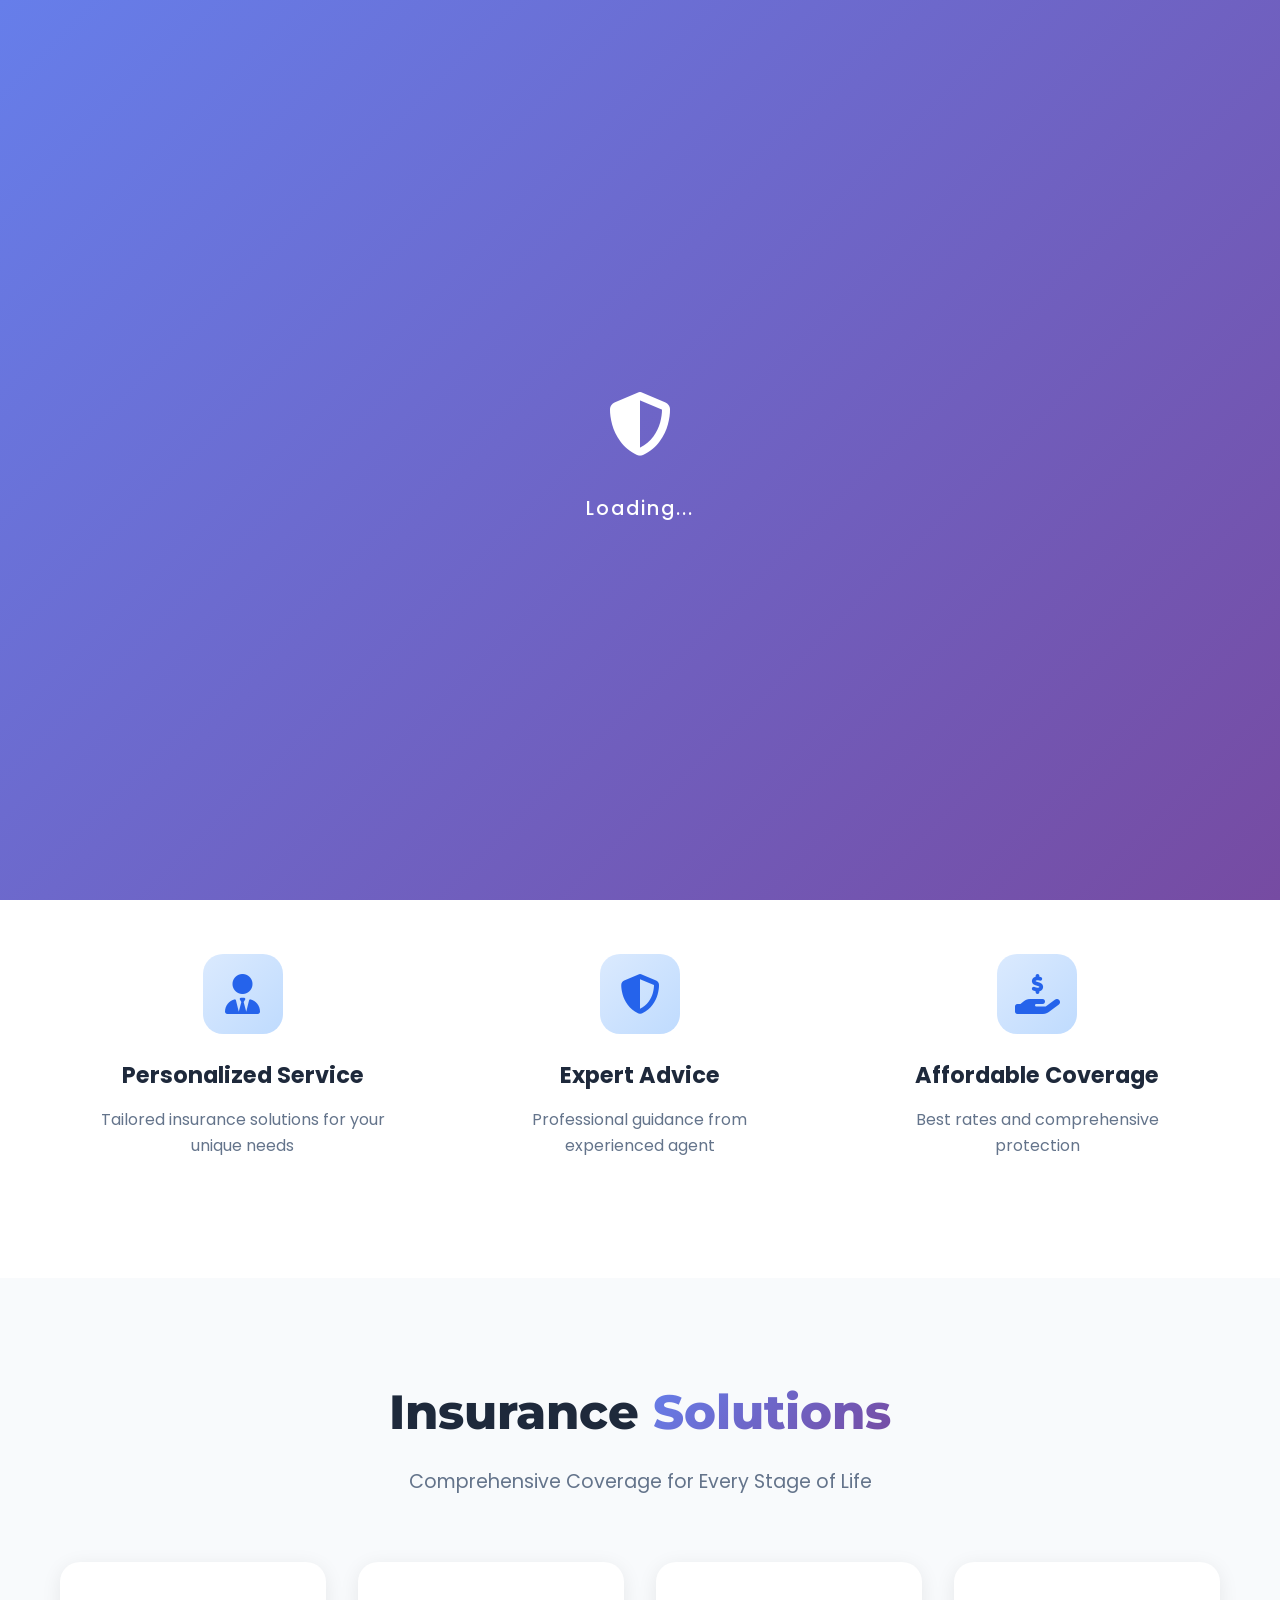
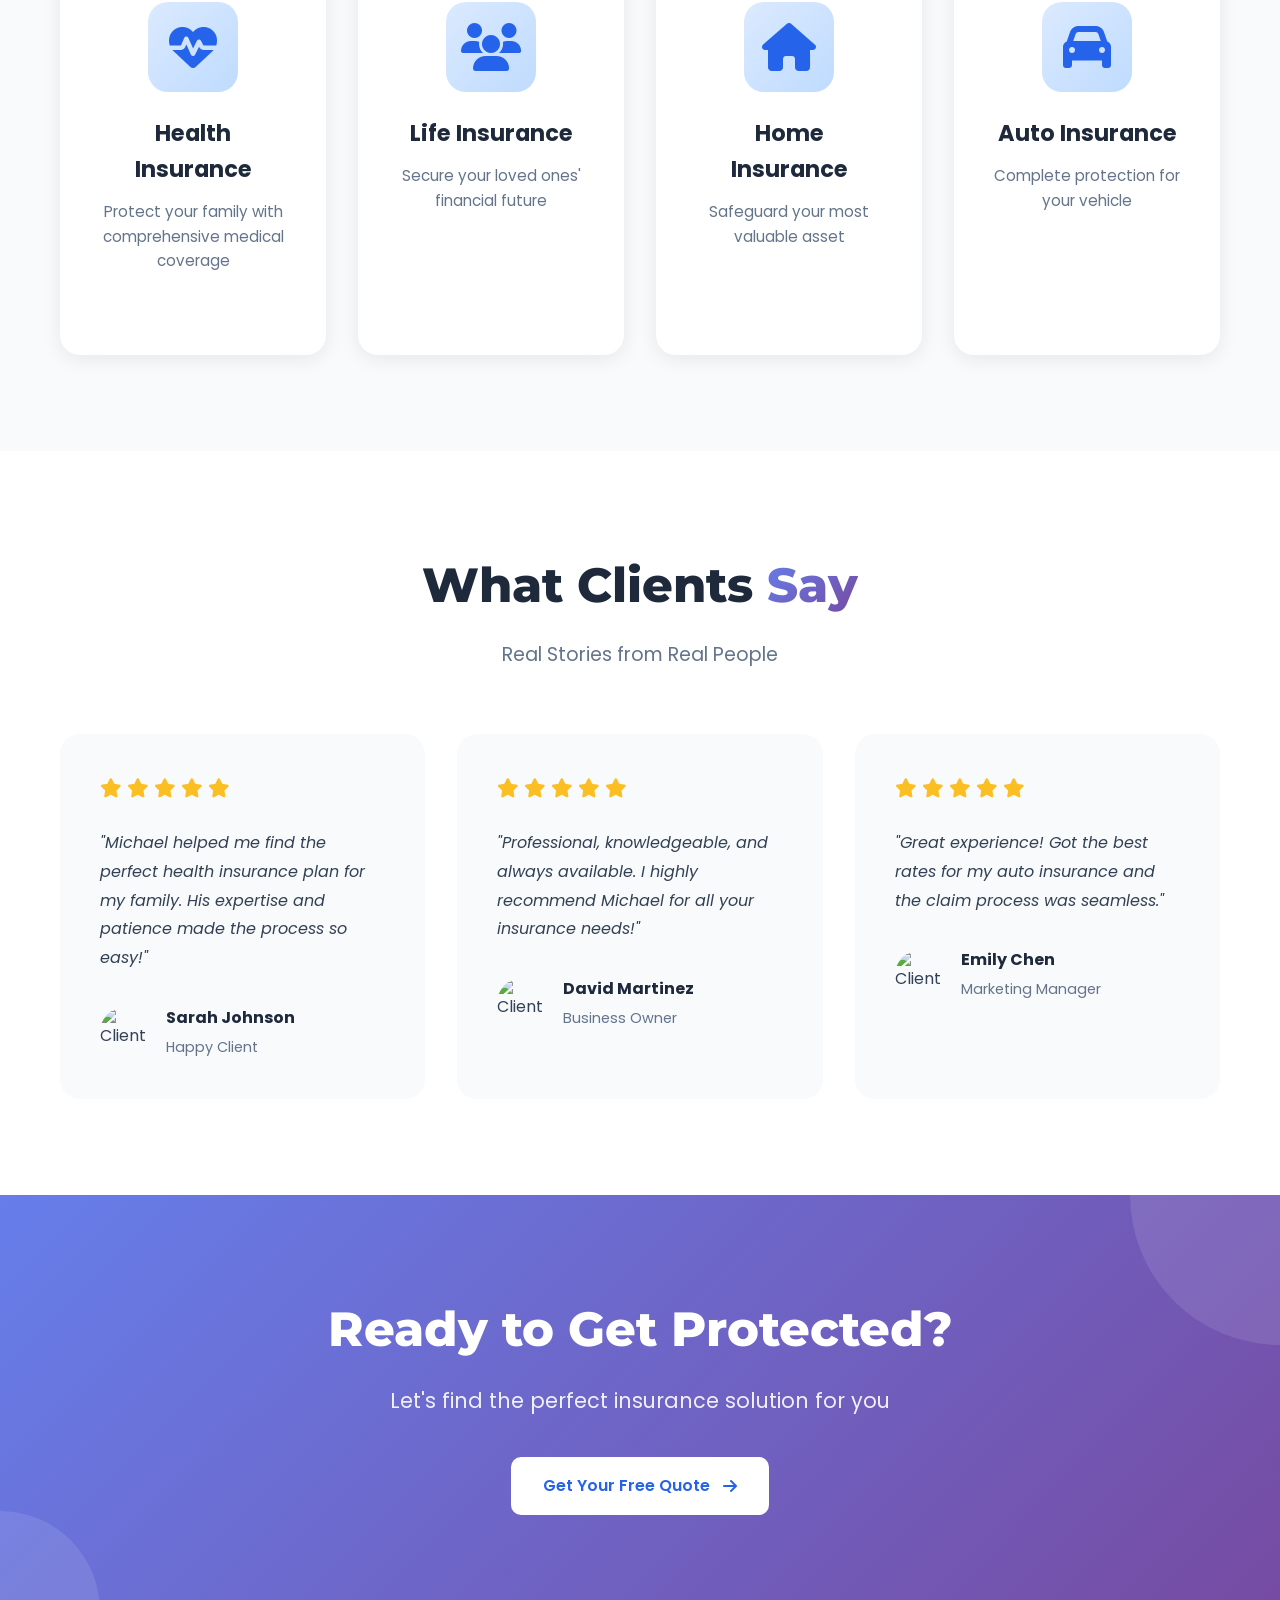
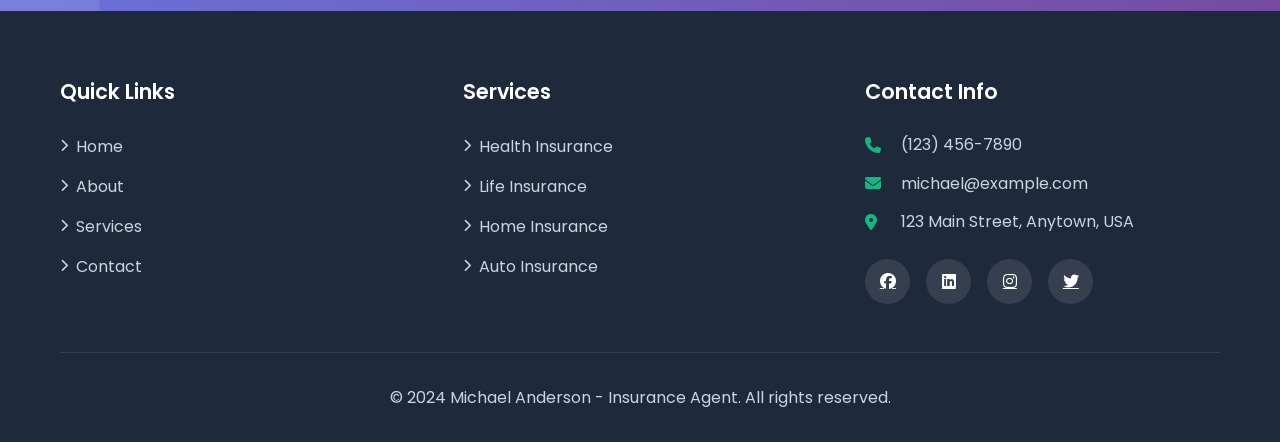
==== index.html @ 3d677621 "Initial commit" ====
<!DOCTYPE html>
<html lang="en">
<head>
    <meta charset="UTF-8">
    <meta name="viewport" content="width=device-width, initial-scale=1.0">
    <title>Your Trusted Insurance Agent - National Insurance Care</title>
    <link href="https://fonts.googleapis.com/css2?family=Poppins:wght@300;400;500;600;700;800&family=Montserrat:wght@600;700;800&display=swap" rel="stylesheet">
    <link rel="stylesheet" href="https://cdnjs.cloudflare.com/ajax/libs/font-awesome/6.4.0/css/all.min.css">
    <link rel="stylesheet" href="https://cdnjs.cloudflare.com/ajax/libs/aos/2.3.4/aos.css">
    <link rel="stylesheet" href="/style.css">
</head>
<body>
    <!-- Page Loader -->
    <div class="page-loader" id="pageLoader">
        <div class="loader-content">
            <div class="loader-logo">
                <i class="fas fa-shield-alt"></i>
            </div>
            <div class="loader-text">Loading...</div>
        </div>
    </div>

    <!-- Navigation -->
    <nav class="navbar" id="navbar">
        <div class="container">
            <div class="nav-content">
                <div class="logo" data-aos="fade-right">
                    <img src="[data-uri]" alt="National Insurance Care">
                </div>
                <ul class="nav-links" id="navLinks">
                    <li data-aos="fade-down" data-aos-delay="100"><a href="/" class="active">Home</a></li>
                    <li data-aos="fade-down" data-aos-delay="200"><a href="/about">About</a></li>
                    <li data-aos="fade-down" data-aos-delay="300"><a href="/services">Services</a></li>
                    <li data-aos="fade-down" data-aos-delay="400"><a href="/contact">Contact</a></li>
                    <li data-aos="fade-down" data-aos-delay="500"><a href="/contact" class="cta-btn">Get a Quote</a></li>
                </ul>
                <div class="mobile-menu" id="mobileMenu">
                    <span></span>
                    <span></span>
                    <span></span>
                </div>
            </div>
        </div>
    </nav>

    <!-- Hero Section -->
    <section class="hero">
        <div class="hero-bg-animation">
            <div class="floating-shape shape-1"></div>
            <div class="floating-shape shape-2"></div>
            <div class="floating-shape shape-3"></div>
        </div>
        <div class="container">
            <div class="hero-content">
                <div class="hero-text">
                    <div class="hero-badge" data-aos="fade-up">
                        <i class="fas fa-award"></i>
                        <span>10+ Years Experience</span>
                    </div>
                    <h1 data-aos="fade-up" data-aos-delay="100">Your Trusted <span class="gradient-text">Insurance Agent</span></h1>
                    <p data-aos="fade-up" data-aos-delay="200">Helping You Find the Right Coverage for Your Needs with Personalized Service and Expert Guidance</p>
                    <div class="hero-buttons" data-aos="fade-up" data-aos-delay="300">
                        <a href="/contact" class="btn btn-primary">
                            <span>Get a Free Quote</span>
                            <i class="fas fa-arrow-right"></i>
                        </a>
                        <a href="/about" class="btn btn-secondary">
                            <span>Learn More</span>
                            <i class="fas fa-chevron-right"></i>
                        </a>
                    </div>
                    <div class="hero-stats" data-aos="fade-up" data-aos-delay="400">
                        <div class="stat-item">
                            <div class="stat-number">500+</div>
                            <div class="stat-label">Happy Clients</div>
                        </div>
                        <div class="stat-item">
                            <div class="stat-number">98%</div>
                            <div class="stat-label">Satisfaction Rate</div>
                        </div>
                        <div class="stat-item">
                            <div class="stat-number">24/7</div>
                            <div class="stat-label">Support Available</div>
                        </div>
                    </div>
                </div>
                <div class="hero-image" data-aos="fade-left" data-aos-delay="200">
                    <div class="image-wrapper">
                        <img src="https://images.unsplash.com/photo-1560250097-0b93528c311a?w=600&q=80" alt="Insurance Agent">
                        <div class="floating-card card-1">
                            <i class="fas fa-shield-alt"></i>
                            <div>Trusted Coverage</div>
                        </div>
                        <div class="floating-card card-2">
                            <i class="fas fa-check-circle"></i>
                            <div>Fast Claims</div>
                        </div>
                    </div>
                </div>
            </div>
        </div>
    </section>

    <!-- Features -->
    <section class="features">
        <div class="container">
            <div class="feature-grid">
                <div class="feature-item" data-aos="fade-up" data-aos-delay="100">
                    <div class="feature-icon">
                        <i class="fas fa-user-tie"></i>
                    </div>
                    <h3>Personalized Service</h3>
                    <p>Tailored insurance solutions for your unique needs</p>
                </div>
                <div class="feature-item" data-aos="fade-up" data-aos-delay="200">
                    <div class="feature-icon">
                        <i class="fas fa-shield-alt"></i>
                    </div>
                    <h3>Expert Advice</h3>
                    <p>Professional guidance from experienced agent</p>
                </div>
                <div class="feature-item" data-aos="fade-up" data-aos-delay="300">
                    <div class="feature-icon">
                        <i class="fas fa-hand-holding-usd"></i>
                    </div>
                    <h3>Affordable Coverage</h3>
                    <p>Best rates and comprehensive protection</p>
                </div>
            </div>
        </div>
    </section>

    <!-- Services Preview -->
    <section class="services-preview">
        <div class="container">
            <div class="section-header" data-aos="fade-up">
                <h2>Insurance <span class="gradient-text">Solutions</span></h2>
                <p>Comprehensive Coverage for Every Stage of Life</p>
            </div>
            <div class="service-grid">
                <div class="service-card" data-aos="zoom-in" data-aos-delay="100">
                    <div class="service-overlay"></div>
                    <div class="service-icon-wrapper">
                        <div class="service-image">
                            <i class="fas fa-heartbeat"></i>
                        </div>
                    </div>
                    <h3>Health Insurance</h3>
                    <p>Protect your family with comprehensive medical coverage</p>
                    <a href="/services" class="service-link">
                        Learn More <i class="fas fa-arrow-right"></i>
                    </a>
                </div>
                <div class="service-card" data-aos="zoom-in" data-aos-delay="200">
                    <div class="service-overlay"></div>
                    <div class="service-icon-wrapper">
                        <div class="service-image">
                            <i class="fas fa-users"></i>
                        </div>
                    </div>
                    <h3>Life Insurance</h3>
                    <p>Secure your loved ones' financial future</p>
                    <a href="/services" class="service-link">
                        Learn More <i class="fas fa-arrow-right"></i>
                    </a>
                </div>
                <div class="service-card" data-aos="zoom-in" data-aos-delay="300">
                    <div class="service-overlay"></div>
                    <div class="service-icon-wrapper">
                        <div class="service-image">
                            <i class="fas fa-home"></i>
                        </div>
                    </div>
                    <h3>Home Insurance</h3>
                    <p>Safeguard your most valuable asset</p>
                    <a href="/services" class="service-link">
                        Learn More <i class="fas fa-arrow-right"></i>
                    </a>
                </div>
                <div class="service-card" data-aos="zoom-in" data-aos-delay="400">
                    <div class="service-overlay"></div>
                    <div class="service-icon-wrapper">
                        <div class="service-image">
                            <i class="fas fa-car"></i>
                        </div>
                    </div>
                    <h3>Auto Insurance</h3>
                    <p>Complete protection for your vehicle</p>
                    <a href="/services" class="service-link">
                        Learn More <i class="fas fa-arrow-right"></i>
                    </a>
                </div>
            </div>
        </div>
    </section>

    <!-- Testimonials -->
    <section class="testimonials">
        <div class="container">
            <div class="section-header" data-aos="fade-up">
                <h2>What Clients <span class="gradient-text">Say</span></h2>
                <p>Real Stories from Real People</p>
            </div>
            <div class="testimonial-grid">
                <div class="testimonial-card" data-aos="fade-up" data-aos-delay="100">
                    <div class="stars">
                        <i class="fas fa-star"></i>
                        <i class="fas fa-star"></i>
                        <i class="fas fa-star"></i>
                        <i class="fas fa-star"></i>
                        <i class="fas fa-star"></i>
                    </div>
                    <p>"Michael helped me find the perfect health insurance plan for my family. His expertise and patience made the process so easy!"</p>
                    <div class="testimonial-author">
                        <div class="author-image">
                            <img src="https://i.pravatar.cc/100?img=1" alt="Client">
                        </div>
                        <div>
                            <h4>Sarah Johnson</h4>
                            <span>Happy Client</span>
                        </div>
                    </div>
                </div>
                <div class="testimonial-card" data-aos="fade-up" data-aos-delay="200">
                    <div class="stars">
                        <i class="fas fa-star"></i>
                        <i class="fas fa-star"></i>
                        <i class="fas fa-star"></i>
                        <i class="fas fa-star"></i>
                        <i class="fas fa-star"></i>
                    </div>
                    <p>"Professional, knowledgeable, and always available. I highly recommend Michael for all your insurance needs!"</p>
                    <div class="testimonial-author">
                        <div class="author-image">
                            <img src="https://i.pravatar.cc/100?img=12" alt="Client">
                        </div>
                        <div>
                            <h4>David Martinez</h4>
                            <span>Business Owner</span>
                        </div>
                    </div>
                </div>
                <div class="testimonial-card" data-aos="fade-up" data-aos-delay="300">
                    <div class="stars">
                        <i class="fas fa-star"></i>
                        <i class="fas fa-star"></i>
                        <i class="fas fa-star"></i>
                        <i class="fas fa-star"></i>
                        <i class="fas fa-star"></i>
                    </div>
                    <p>"Great experience! Got the best rates for my auto insurance and the claim process was seamless."</p>
                    <div class="testimonial-author">
                        <div class="author-image">
                            <img src="https://i.pravatar.cc/100?img=5" alt="Client">
                        </div>
                        <div>
                            <h4>Emily Chen</h4>
                            <span>Marketing Manager</span>
                        </div>
                    </div>
                </div>
            </div>
        </div>
    </section>

    <!-- CTA Section -->
    <section class="cta-section">
        <div class="cta-bg-animation">
            <div class="cta-shape shape-1"></div>
            <div class="cta-shape shape-2"></div>
        </div>
        <div class="container">
            <div class="cta-content" data-aos="zoom-in">
                <h2>Ready to Get Protected?</h2>
                <p>Let's find the perfect insurance solution for you</p>
                <a href="/contact" class="btn btn-light">
                    <span>Get Your Free Quote</span>
                    <i class="fas fa-arrow-right"></i>
                </a>
            </div>
        </div>
    </section>

    <!-- Footer -->
    <footer class="footer">
        <div class="container">
            <div class="footer-content">
                <div class="footer-col" data-aos="fade-up" data-aos-delay="100">
                    <h4>Quick Links</h4>
                    <ul>
                        <li><a href="/"><i class="fas fa-chevron-right"></i> Home</a></li>
                        <li><a href="/about"><i class="fas fa-chevron-right"></i> About</a></li>
                        <li><a href="/services"><i class="fas fa-chevron-right"></i> Services</a></li>
                        <li><a href="/contact"><i class="fas fa-chevron-right"></i> Contact</a></li>
                    </ul>
                </div>
                <div class="footer-col" data-aos="fade-up" data-aos-delay="200">
                    <h4>Services</h4>
                    <ul>
                        <li><a href="/services"><i class="fas fa-chevron-right"></i> Health Insurance</a></li>
                        <li><a href="/services"><i class="fas fa-chevron-right"></i> Life Insurance</a></li>
                        <li><a href="/services"><i class="fas fa-chevron-right"></i> Home Insurance</a></li>
                        <li><a href="/services"><i class="fas fa-chevron-right"></i> Auto Insurance</a></li>
                    </ul>
                </div>
                <div class="footer-col" data-aos="fade-up" data-aos-delay="300">
                    <h4>Contact Info</h4>
                    <ul class="contact-info">
                        <li><i class="fas fa-phone"></i> (123) 456-7890</li>
                        <li><i class="fas fa-envelope"></i> michael@example.com</li>
                        <li><i class="fas fa-map-marker-alt"></i> 123 Main Street, Anytown, USA</li>
                    </ul>
                    <div class="social-links">
                        <a href="#"><i class="fab fa-facebook"></i></a>
                        <a href="#"><i class="fab fa-linkedin"></i></a>
                        <a href="#"><i class="fab fa-instagram"></i></a>
                        <a href="#"><i class="fab fa-twitter"></i></a>
                    </div>
                </div>
            </div>
            <div class="footer-bottom">
                <p>© 2024 Michael Anderson - Insurance Agent. All rights reserved.</p>
            </div>
        </div>
    </footer>

    <!-- Scroll to Top Button -->
    <button class="scroll-top" id="scrollTop">
        <i class="fas fa-arrow-up"></i>
    </button>

    <script src="https://cdnjs.cloudflare.com/ajax/libs/aos/2.3.4/aos.js"></script>
    <script src="/script.js"></script>
</body>
</html>
---- style.css ----
* {
    margin: 0;
    padding: 0;
    box-sizing: border-box;
}

:root {
    --primary-blue: #2563eb;
    --secondary-green: #10b981;
    --dark-navy: #1e293b;
    --light-bg: #f8fafc;
    --text-dark: #334155;
    --text-light: #64748b;
    --white: #ffffff;
    --gradient: linear-gradient(135deg, #667eea 0%, #764ba2 100%);
}

html {
    scroll-behavior: smooth;
}

body {
    font-family: 'Poppins', sans-serif;
    color: var(--text-dark);
    line-height: 1.6;
    overflow-x: hidden;
}

.container {
    max-width: 1200px;
    margin: 0 auto;
    padding: 0 20px;
}

/* Page Loader */
.page-loader {
    position: fixed;
    top: 0;
    left: 0;
    width: 100%;
    height: 100%;
    background: linear-gradient(135deg, #667eea 0%, #764ba2 100%);
    display: flex;
    align-items: center;
    justify-content: center;
    z-index: 10000;
    transition: opacity 0.5s, visibility 0.5s;
}

.page-loader.hidden {
    opacity: 0;
    visibility: hidden;
}

.loader-content {
    text-align: center;
    color: white;
}

.loader-logo {
    font-size: 4rem;
    margin-bottom: 1rem;
    animation: pulse 1.5s ease-in-out infinite;
}

.loader-text {
    font-size: 1.2rem;
    font-weight: 500;
    letter-spacing: 2px;
    animation: fadeInOut 1.5s ease-in-out infinite;
}

@keyframes pulse {
    0%, 100% { transform: scale(1); }
    50% { transform: scale(1.1); }
}

@keyframes fadeInOut {
    0%, 100% { opacity: 0.5; }
    50% { opacity: 1; }
}

/* Navigation */
.navbar {
    background: white;
    box-shadow: 0 4px 20px rgba(0,0,0,0.08);
    position: sticky;
    top: 0;
    z-index: 1000;
    transition: all 0.3s;
}

.navbar.scrolled {
    box-shadow: 0 4px 30px rgba(0,0,0,0.15);
}

.nav-content {
    display: flex;
    justify-content: space-between;
    align-items: center;
    padding: 1rem 0;
}

.logo img {
    height: 50px;
    transition: transform 0.3s;
}

.logo:hover img {
    transform: scale(1.05);
}

.nav-links {
    display: flex;
    list-style: none;
    gap: 2rem;
    align-items: center;
}

.nav-links a {
    text-decoration: none;
    color: var(--text-dark);
    font-weight: 500;
    transition: all 0.3s;
    position: relative;
}

.nav-links a::after {
    content: '';
    position: absolute;
    bottom: -5px;
    left: 0;
    width: 0;
    height: 2px;
    background: var(--primary-blue);
    transition: width 0.3s;
}

.nav-links a:hover::after,
.nav-links a.active::after {
    width: 100%;
}

.cta-btn {
    background: linear-gradient(135deg, var(--secondary-green), #059669);
    color: white !important;
    padding: 0.7rem 1.8rem;
    border-radius: 50px;
    transition: all 0.3s;
    box-shadow: 0 4px 15px rgba(16,185,129,0.3);
}

.cta-btn::after {
    display: none;
}

.cta-btn:hover {
    transform: translateY(-2px);
    box-shadow: 0 6px 25px rgba(16,185,129,0.4);
}

.mobile-menu {
    display: none;
    flex-direction: column;
    gap: 5px;
    cursor: pointer;
}

.mobile-menu span {
    width: 25px;
    height: 3px;
    background: var(--primary-blue);
    transition: all 0.3s;
    border-radius: 2px;
}

/* Hero Section */
.hero {
    position: relative;
    padding: 6rem 0;
    background: linear-gradient(135deg, #eff6ff 0%, #dbeafe 100%);
    overflow: hidden;
}

.hero-bg-animation {
    position: absolute;
    top: 0;
    left: 0;
    width: 100%;
    height: 100%;
    overflow: hidden;
    z-index: 0;
}

.floating-shape {
    position: absolute;
    border-radius: 50%;
    background: linear-gradient(135deg, rgba(99,102,241,0.1), rgba(168,85,247,0.1));
    animation: float 20s infinite ease-in-out;
}

.shape-1 {
    width: 300px;
    height: 300px;
    top: -150px;
    right: -150px;
    animation-delay: 0s;
}

.shape-2 {
    width: 200px;
    height: 200px;
    bottom: -100px;
    left: -100px;
    animation-delay: 5s;
}

.shape-3 {
    width: 150px;
    height: 150px;
    top: 50%;
    right: 20%;
    animation-delay: 10s;
}

@keyframes float {
    0%, 100% {
        transform: translate(0, 0) rotate(0deg);
    }
    25% {
        transform: translate(30px, -30px) rotate(90deg);
    }
    50% {
        transform: translate(-30px, 30px) rotate(180deg);
    }
    75% {
        transform: translate(-30px, -30px) rotate(270deg);
    }
}

.hero-content {
    position: relative;
    z-index: 1;
    display: grid;
    grid-template-columns: 1fr 1fr;
    gap: 4rem;
    align-items: center;
}

.hero-badge {
    display: inline-flex;
    align-items: center;
    gap: 0.5rem;
    background: white;
    padding: 0.5rem 1.2rem;
    border-radius: 50px;
    box-shadow: 0 4px 15px rgba(0,0,0,0.1);
    margin-bottom: 1.5rem;
    font-size: 0.9rem;
    font-weight: 600;
    color: var(--primary-blue);
}

.hero-badge i {
    color: #fbbf24;
}

.hero-text h1 {
    font-family: 'Montserrat', sans-serif;
    font-size: 3.5rem;
    font-weight: 800;
    color: var(--dark-navy);
    margin-bottom: 1.5rem;
    line-height: 1.2;
}

.gradient-text {
    background: linear-gradient(135deg, #667eea 0%, #764ba2 100%);
    -webkit-background-clip: text;
    -webkit-text-fill-color: transparent;
    background-clip: text;
}

.hero-text p {
    font-size: 1.2rem;
    color: var(--text-light);
    margin-bottom: 2.5rem;
    line-height: 1.8;
}

.hero-buttons {
    display: flex;
    gap: 1rem;
    flex-wrap: wrap;
    margin-bottom: 3rem;
}

.btn {
    padding: 1rem 2rem;
    border-radius: 10px;
    text-decoration: none;
    font-weight: 600;
    transition: all 0.3s;
    display: inline-flex;
    align-items: center;
    gap: 0.8rem;
    border: none;
    cursor: pointer;
    font-size: 1rem;
}

.btn-primary {
    background: linear-gradient(135deg, var(--primary-blue), #1d4ed8);
    color: white;
    box-shadow: 0 4px 15px rgba(37,99,235,0.3);
}

.btn-primary:hover {
    transform: translateY(-3px);
    box-shadow: 0 6px 25px rgba(37,99,235,0.4);
}

.btn-secondary {
    background: white;
    color: var(--primary-blue);
    border: 2px solid var(--primary-blue);
}

.btn-secondary:hover {
    background: var(--primary-blue);
    color: white;
}

.btn-light {
    background: white;
    color: var(--primary-blue);
}

.btn-light:hover {
    background: var(--light-bg);
}

.btn-full {
    width: 100%;
    justify-content: center;
}

.hero-stats {
    display: grid;
    grid-template-columns: repeat(3, 1fr);
    gap: 2rem;
}

.stat-item {
    text-align: center;
}

.stat-number {
    font-size: 2.5rem;
    font-weight: 800;
    color: var(--primary-blue);
    margin-bottom: 0.3rem;
}

.stat-label {
    font-size: 0.9rem;
    color: var(--text-light);
}

.hero-image {
    position: relative;
}

.image-wrapper {
    position: relative;
}

.image-wrapper img {
    width: 100%;
    border-radius: 20px;
    box-shadow: 0 20px 60px rgba(0,0,0,0.15);
}

.floating-card {
    position: absolute;
    background: white;
    padding: 1rem 1.5rem;
    border-radius: 15px;
    box-shadow: 0 10px 30px rgba(0,0,0,0.15);
    display: flex;
    align-items: center;
    gap: 0.8rem;
    font-weight: 600;
    animation: floatCard 3s infinite ease-in-out;
}

.card-1 {
    top: 10%;
    right: -10%;
    color: var(--secondary-green);
}

.card-2 {
    bottom: 10%;
    left: -10%;
    color: var(--primary-blue);
}

.floating-card i {
    font-size: 1.5rem;
}

@keyframes floatCard {
    0%, 100% {
        transform: translateY(0);
    }
    50% {
        transform: translateY(-20px);
    }
}

/* Features */
.features {
    padding: 5rem 0;
    background: white;
}

.feature-grid {
    display: grid;
    grid-template-columns: repeat(3, 1fr);
    gap: 2rem;
}

.feature-item {
    text-align: center;
    padding: 2.5rem;
    border-radius: 20px;
    transition: all 0.3s;
}

.feature-item:hover {
    background: var(--light-bg);
    transform: translateY(-10px);
}

.feature-icon {
    width: 80px;
    height: 80px;
    background: linear-gradient(135deg, #dbeafe, #bfdbfe);
    border-radius: 20px;
    display: flex;
    align-items: center;
    justify-content: center;
    margin: 0 auto 1.5rem;
    transition: all 0.3s;
}

.feature-item:hover .feature-icon {
    background: linear-gradient(135deg, var(--primary-blue), #1d4ed8);
    transform: scale(1.1) rotate(5deg);
}

.feature-icon i {
    font-size: 2.5rem;
    color: var(--primary-blue);
    transition: color 0.3s;
}

.feature-item:hover .feature-icon i {
    color: white;
}

.feature-item h3 {
    font-size: 1.4rem;
    margin-bottom: 0.8rem;
    color: var(--dark-navy);
}

.feature-item p {
    color: var(--text-light);
}

/* Section Header */
.section-header {
    text-align: center;
    margin-bottom: 4rem;
}

.section-header h2 {
    font-family: 'Montserrat', sans-serif;
    font-size: 3rem;
    color: var(--dark-navy);
    margin-bottom: 1rem;
    font-weight: 800;
}

.section-header p {
    color: var(--text-light);
    font-size: 1.2rem;
}

/* Services Preview */
.services-preview {
    padding: 6rem 0;
    background: var(--light-bg);
}

.service-grid {
    display: grid;
    grid-template-columns: repeat(4, 1fr);
    gap: 2rem;
}

.service-card {
    position: relative;
    background: white;
    padding: 2.5rem;
    border-radius: 20px;
    text-align: center;
    transition: all 0.4s;
    box-shadow: 0 4px 20px rgba(0,0,0,0.08);
    overflow: hidden;
}

.service-overlay {
    position: absolute;
    top: 0;
    left: 0;
    width: 100%;
    height: 100%;
    background: linear-gradient(135deg, var(--primary-blue), #1d4ed8);
    opacity: 0;
    transition: opacity 0.4s;
}

.service-card:hover .service-overlay {
    opacity: 0.95;
}

.service-card:hover {
    transform: translateY(-15px);
    box-shadow: 0 15px 40px rgba(0,0,0,0.2);
}

.service-icon-wrapper {
    position: relative;
    z-index: 1;
}

.service-image {
    width: 90px;
    height: 90px;
    background: linear-gradient(135deg, #dbeafe, #bfdbfe);
    border-radius: 20px;
    display: flex;
    align-items: center;
    justify-content: center;
    margin: 0 auto 1.5rem;
    transition: all 0.4s;
}

.service-card:hover .service-image {
    background: white;
}

.service-image i {
    font-size: 3rem;
    color: var(--primary-blue);
    transition: all 0.4s;
}

.service-card:hover .service-image i {
    transform: scale(1.2);
}

.service-card h3 {
    font-size: 1.4rem;
    margin-bottom: 0.8rem;
    color: var(--dark-navy);
    position: relative;
    z-index: 1;
    transition: color 0.4s;
}

.service-card:hover h3 {
    color: white;
}

.service-card p {
    color: var(--text-light);
    font-size: 0.95rem;
    position: relative;
    z-index: 1;
    transition: color 0.4s;
}

.service-card:hover p {
    color: rgba(255,255,255,0.9);
}

.service-link {
    display: inline-flex;
    align-items: center;
    gap: 0.5rem;
    margin-top: 1rem;
    color: var(--primary-blue);
    text-decoration: none;
    font-weight: 600;
    position: relative;
    z-index: 1;
    transition: all 0.3s;
    opacity: 0;
}

.service-card:hover .service-link {
    opacity: 1;
    color: white;
}

/* Testimonials */
.testimonials {
    padding: 6rem 0;
    background: white;
}

.testimonial-grid {
    display: grid;
    grid-template-columns: repeat(3, 1fr);
    gap: 2rem;
}

.testimonial-card {
    background: var(--light-bg);
    padding: 2.5rem;
    border-radius: 20px;
    transition: all 0.3s;
}

.testimonial-card:hover {
    transform: translateY(-10px);
    box-shadow: 0 15px 40px rgba(0,0,0,0.1);
}

.stars {
    color: #fbbf24;
    margin-bottom: 1.5rem;
    font-size: 1.2rem;
}

.testimonial-card p {
    color: var(--text-dark);
    margin-bottom: 2rem;
    line-height: 1.8;
    font-style: italic;
}

.testimonial-author {
    display: flex;
    align-items: center;
    gap: 1rem;
}

.author-image {
    width: 50px;
    height: 50px;
    border-radius: 50%;
    overflow: hidden;
}

.author-image img {
    width: 100%;
    height: 100%;
    object-fit: cover;
}

.testimonial-author h4 {
    color: var(--dark-navy);
    margin-bottom: 0.2rem;
}

.testimonial-author span {
    color: var(--text-light);
    font-size: 0.9rem;
}

/* CTA Section */
.cta-section {
    position: relative;
    padding: 6rem 0;
    background: linear-gradient(135deg, #667eea 0%, #764ba2 100%);
    text-align: center;
    color: white;
    overflow: hidden;
}

.cta-bg-animation {
    position: absolute;
    top: 0;
    left: 0;
    width: 100%;
    height: 100%;
    overflow: hidden;
}

.cta-shape {
    position: absolute;
    border-radius: 50%;
    background: rgba(255,255,255,0.1);
    animation: float 25s infinite ease-in-out;
}

.cta-content {
    position: relative;
    z-index: 1;
}

.cta-content h2 {
    font-family: 'Montserrat', sans-serif;
    font-size: 3rem;
    margin-bottom: 1rem;
    font-weight: 800;
}

.cta-content p {
    font-size: 1.3rem;
    margin-bottom: 2.5rem;
    opacity: 0.9;
}

/* Page Hero */
.page-hero {
    position: relative;
    background: linear-gradient(135deg, #1e3a8a 0%, #2563eb 100%);
    padding: 5rem 0;
    text-align: center;
    color: white;
    overflow: hidden;
}

.page-hero h1 {
    font-family: 'Montserrat', sans-serif;
    font-size: 3.5rem;
    margin-bottom: 1rem;
    font-weight: 800;
}

.page-hero p {
    font-size: 1.3rem;
    opacity: 0.9;
}

/* About Section */
.about-section {
    padding: 6rem 0;
}

.about-grid {
    display: grid;
    grid-template-columns: 1fr 1fr;
    gap: 5rem;
    align-items: center;
}

.about-badge {
    display: inline-flex;
    align-items: center;
    gap: 0.5rem;
    background: linear-gradient(135deg, #dbeafe, #bfdbfe);
    padding: 0.5rem 1.2rem;
    border-radius: 50px;
    margin-bottom: 1.5rem;
    font-size: 0.9rem;
    font-weight: 600;
    color: var(--primary-blue);
}

.about-text h2 {
    font-family: 'Montserrat', sans-serif;
    font-size: 3rem;
    color: var(--dark-navy);
    margin-bottom: 0.5rem;
    font-weight: 800;
}

.subtitle {
    color: var(--primary-blue);
    font-weight: 600;
    font-size: 1.2rem;
    margin-bottom: 1.5rem;
}

.about-text p {
    color: var(--text-light);
    margin-bottom: 1.5rem;
    line-height: 1.8;
}

.about-features {
    display: flex;
    flex-direction: column;
    gap: 1.5rem;
    margin-top: 2rem;
}

.about-feature {
    display: flex;
    gap: 1rem;
    align-items: flex-start;
}

.feature-icon-small {
    width: 50px;
    height: 50px;
    background: linear-gradient(135deg, #dbeafe, #bfdbfe);
    border-radius: 12px;
    display: flex;
    align-items: center;
    justify-content: center;
    flex-shrink: 0;
}

.feature-icon-small i {
    color: var(--primary-blue);
    font-size: 1.5rem;
}

.about-feature h4 {
    color: var(--dark-navy);
    margin-bottom: 0.3rem;
}

.about-feature p {
    color: var(--text-light);
    margin: 0;
}

.experience-badge {
    position: absolute;
    bottom: 20px;
    right: 20px;
    background: white;
    padding: 1.5rem;
    border-radius: 15px;
    box-shadow: 0 10px 30px rgba(0,0,0,0.2);
    text-align: center;
    animation: floatCard 3s infinite ease-in-out;
}

.badge-number {
    font-size: 2.5rem;
    font-weight: 800;
    color: var(--primary-blue);
}

.badge-text {
    font-size: 0.9rem;
    font-weight: 600;
    color: var(--text-dark);
    line-height: 1.3;
}

/* Why Choose */
.why-choose {
    padding: 6rem 0;
    background: var(--light-bg);
}

.why-grid {
    display: grid;
    grid-template-columns: repeat(4, 1fr);
    gap: 2rem;
}

.why-card {
    background: white;
    padding: 2.5rem;
    border-radius: 20px;
    text-align: center;
    transition: all 0.4s;
    position: relative;
    overflow: hidden;
}

.why-card::before {
    content: '';
    position: absolute;
    top: 0;
    left: 0;
    width: 100%;
    height: 4px;
    background: linear-gradient(90deg, var(--primary-blue), #764ba2);
    transform: scaleX(0);
    transition: transform 0.4s;
}

.why-card:hover::before {
    transform: scaleX(1);
}

.why-card:hover {
    transform: translateY(-10px);
    box-shadow: 0 15px 40px rgba(0,0,0,0.15);
}

.why-icon {
    width: 80px;
    height: 80px;
    background: linear-gradient(135deg, #dbeafe, #bfdbfe);
    border-radius: 20px;
    display: flex;
    align-items: center;
    justify-content: center;
    margin: 0 auto 1.5rem;
    transition: all 0.3s;
}

.why-card:hover .why-icon {
    background: linear-gradient(135deg, var(--primary-blue), #1d4ed8);
    transform: scale(1.1) rotate(5deg);
}

.why-icon i {
    font-size: 2.5rem;
    color: var(--primary-blue);
    transition: color 0.3s;
}

.why-card:hover .why-icon i {
    color: white;
}

.why-number {
    position: absolute;
    top: 20px;
    right: 20px;
    font-size: 3rem;
    font-weight: 800;
    color: rgba(37,99,235,0.1);
}

.why-card h3 {
    font-size: 1.3rem;
    color: var(--dark-navy);
    margin-bottom: 0.8rem;
}

.why-card p {
    color: var(--text-light);
}

/* Stats Section */
.stats-section {
    padding: 6rem 0;
    background: white;
}

.stats-grid {
    display: grid;
    grid-template-columns: repeat(4, 1fr);
    gap: 2rem;
}

.stat-card {
    text-align: center;
    padding: 2.5rem;
    background: var(--light-bg);
    border-radius: 20px;
    transition: all 0.3s;
}

.stat-card:hover {
    transform: translateY(-10px);
    box-shadow: 0 15px 40px rgba(0,0,0,0.1);
}

.stat-icon {
    width: 70px;
    height: 70px;
    background: linear-gradient(135deg, var(--primary-blue), #1d4ed8);
    border-radius: 50%;
    display: flex;
    align-items: center;
    justify-content: center;
    margin: 0 auto 1.5rem;
}

.stat-icon i {
    font-size: 2rem;
    color: white;
}

.stat-number {
    font-size: 3rem;
    font-weight: 800;
    color: var(--primary-blue);
    display: inline-block;
}

.stat-suffix {
    font-size: 2rem;
    font-weight: 800;
    color: var(--primary-blue);
    display: inline-block;
}

.stat-label {
    color: var(--text-light);
    font-weight: 500;
    margin-top: 0.5rem;
}

/* Services Detail */
.services-detail {
    padding: 6rem 0;
}

.service-item {
    display: grid;
    grid-template-columns: 1fr 1fr;
    gap: 4rem;
    align-items: center;
    margin-bottom: 6rem;
}

.service-item.reverse {
    direction: rtl;
}

.service-item.reverse .service-content {
    direction: ltr;
}

.service-icon-large {
    width: 90px;
    height: 90px;
    background: linear-gradient(135deg, #dbeafe, #bfdbfe);
    border-radius: 20px;
    display: flex;
    align-items: center;
    justify-content: center;
    margin-bottom: 1.5rem;
}

.service-icon-large i {
    font-size: 3rem;
    color: var(--primary-blue);
}

.service-content h2 {
    font-family: 'Montserrat', sans-serif;
    font-size: 2.5rem;
    color: var(--dark-navy);
    margin-bottom: 1.5rem;
    font-weight: 800;
}

.service-content p {
    color: var(--text-light);
    margin-bottom: 2rem;
    line-height: 1.8;
    font-size: 1.1rem;
}

.service-benefits {
    list-style: none;
    margin-bottom: 2rem;
}

.service-benefits li {
    display: flex;
    align-items: center;
    gap: 1rem;
    margin-bottom: 1rem;
    color: var(--text-dark);
    font-size: 1.05rem;
}

.service-benefits i {
    color: var(--secondary-green);
    font-size: 1.2rem;
}

.service-img {
    position: relative;
}

.service-img img {
    width: 100%;
    border-radius: 20px;
    box-shadow: 0 20px 60px rgba(0,0,0,0.15);
}

/* Contact Section */
.contact-section {
    padding: 6rem 0;
}

.contact-grid {
    display: grid;
    grid-template-columns: 1fr 1fr;
    gap: 4rem;
}

.contact-form-wrapper h2,
.contact-info-wrapper h2 {
    font-family: 'Montserrat', sans-serif;
    font-size: 2.5rem;
    color: var(--dark-navy);
    margin-bottom: 0.5rem;
    font-weight: 800;
}

.form-subtitle,
.info-subtitle {
    color: var(--text-light);
    margin-bottom: 2.5rem;
}

.contact-form {
    display: flex;
    flex-direction: column;
    gap: 1.5rem;
}

.form-row {
    display: grid;
    grid-template-columns: 1fr 1fr;
    gap: 1.5rem;
}

.form-group {
    display: flex;
    flex-direction: column;
}

.form-group label {
    margin-bottom: 0.8rem;
    color: var(--text-dark);
    font-weight: 500;
    display: flex;
    align-items: center;
    gap: 0.5rem;
}

.form-group label i {
    color: var(--primary-blue);
}

.form-group input,
.form-group textarea,
.form-group select {
    padding: 1rem;
    border: 2px solid #e2e8f0;
    border-radius: 10px;
    font-family: 'Poppins', sans-serif;
    font-size: 1rem;
    transition: all 0.3s;
}

.form-group input:focus,
.form-group textarea:focus,
.form-group select:focus {
    outline: none;
    border-color: var(--primary-blue);
    box-shadow: 0 0 0 3px rgba(37,99,235,0.1);
}

.contact-info-items {
    display: flex;
    flex-direction: column;
    gap: 2rem;
    margin-bottom: 3rem;
}

.contact-info-item {
    display: flex;
    gap: 1.5rem;
    align-items: flex-start;
    padding: 1.5rem;
    background: var(--light-bg);
    border-radius: 15px;
    transition: all 0.3s;
}

.contact-info-item:hover {
    transform: translateX(10px);
    box-shadow: 0 10px 30px rgba(0,0,0,0.1);
}

.contact-icon {
    width: 60px;
    height: 60px;
    background: linear-gradient(135deg, var(--primary-blue), #1d4ed8);
    border-radius: 50%;
    display: flex;
    align-items: center;
    justify-content: center;
    flex-shrink: 0;
}

.contact-icon i {
    color: white;
    font-size: 1.5rem;
}

.contact-info-item h4 {
    color: var(--dark-navy);
    margin-bottom: 0.5rem;
    font-size: 1.2rem;
}

.contact-info-item p {
    color: var(--text-dark);
    font-weight: 500;
}

.info-note {
    display: block;
    color: var(--text-light);
    font-size: 0.9rem;
    margin-top: 0.3rem;
}

.social-connect h3 {
    color: var(--dark-navy);
    margin-bottom: 1.5rem;
    font-size: 1.5rem;
}

.social-links-large {
    display: flex;
    gap: 1rem;
}

.social-links-large a {
    width: 60px;
    height: 60px;
    background: linear-gradient(135deg, var(--primary-blue), #1d4ed8);
    color: white;
    border-radius: 50%;
    display: flex;
    align-items: center;
    justify-content: center;
    transition: all 0.3s;
    font-size: 1.5rem;
}

.social-links-large a:hover {
    transform: translateY(-5px) rotate(5deg);
    box-shadow: 0 10px 30px rgba(37,99,235,0.3);
}

/* Footer */
.footer {
    background: var(--dark-navy);
    color: white;
    padding: 4rem 0 2rem;
}

.footer-content {
    display: grid;
    grid-template-columns: repeat(3, 1fr);
    gap: 3rem;
    margin-bottom: 3rem;
}

.footer-col h4 {
    font-size: 1.3rem;
    margin-bottom: 1.5rem;
    font-weight: 600;
}

.footer-col ul {
    list-style: none;
}

.footer-col ul li {
    margin-bottom: 0.8rem;
}

.footer-col ul li a {
    color: #cbd5e1;
    text-decoration: none;
    transition: all 0.3s;
    display: inline-flex;
    align-items: center;
    gap: 0.5rem;
}

.footer-col ul li a:hover {
    color: var(--secondary-green);
    transform: translateX(5px);
}

.footer-col ul li a i {
    font-size: 0.8rem;
}

.contact-info li {
    display: flex;
    align-items: center;
    gap: 1rem;
    color: #cbd5e1;
}

.contact-info i {
    color: var(--secondary-green);
    width: 20px;
}

.social-links {
    display: flex;
    gap: 1rem;
    margin-top: 1.5rem;
}

.social-links a {
    width: 45px;
    height: 45px;
    background: rgba(255,255,255,0.1);
    color: white;
    border-radius: 50%;
    display: flex;
    align-items: center;
    justify-content: center;
    transition: all 0.3s;
}

.social-links a:hover {
    background: var(--secondary-green);
    transform: translateY(-5px) rotate(5deg);
}

.footer-bottom {
    text-align: center;
    padding-top: 2rem;
    border-top: 1px solid rgba(255,255,255,0.1);
    color: #cbd5e1;
}

/* Scroll to Top */
.scroll-top {
    position: fixed;
    bottom: 30px;
    right: 30px;
    width: 50px;
    height: 50px;
    background: linear-gradient(135deg, var(--primary-blue), #1d4ed8);
    color: white;
    border: none;
    border-radius: 50%;
    cursor: pointer;
    display: flex;
    align-items: center;
    justify-content: center;
    font-size: 1.5rem;
    opacity: 0;
    visibility: hidden;
    transition: all 0.3s;
    z-index: 999;
    box-shadow: 0 4px 15px rgba(37,99,235,0.3);
}

.scroll-top.visible {
    opacity: 1;
    visibility: visible;
}

.scroll-top:hover {
    transform: translateY(-5px);
    box-shadow: 0 6px 25px rgba(37,99,235,0.4);
}

/* Responsive Design */
@media (max-width: 1024px) {
    .service-grid {
        grid-template-columns: repeat(2, 1fr);
    }

    .why-grid {
        grid-template-columns: repeat(2, 1fr);
    }

    .stats-grid {
        grid-template-columns: repeat(2, 1fr);
    }

    .testimonial-grid {
        grid-template-columns: 1fr;
    }
}

@media (max-width: 768px) {
    .mobile-menu {
        display: flex;
    }

    .nav-links {
        position: fixed;
        top: 70px;
        left: -100%;
        width: 100%;
        height: calc(100vh - 70px);
        background: white;
        flex-direction: column;
        padding: 2rem;
        transition: left 0.3s;
        box-shadow: 0 4px 10px rgba(0,0,0,0.1);
    }

    .nav-links.active {
        left: 0;
    }

    .hero-content,
    .about-grid,
    .service-item,
    .contact-grid {
        grid-template-columns: 1fr;
    }

    .service-item.reverse {
        direction: ltr;
    }

    .hero-text h1 {
        font-size: 2.5rem;
    }

    .section-header h2 {
        font-size: 2rem;
    }

    .feature-grid {
        grid-template-columns: 1fr;
    }

    .service-grid {
        grid-template-columns: 1fr;
    }

    .why-grid {
        grid-template-columns: 1fr;
    }

    .stats-grid {
        grid-template-columns: repeat(2, 1fr);
    }

    .footer-content {
        grid-template-columns: 1fr;
    }

    .page-hero h1 {
        font-size: 2.5rem;
    }

    .form-row {
        grid-template-columns: 1fr;
    }

    .hero-stats {
        grid-template-columns: 1fr;
    }
}

@media (max-width: 480px) {
    .hero-buttons {
        flex-direction: column;
        width: 100%;
    }

    .btn {
        width: 100%;
        text-align: center;
    }

    .hero-text h1 {
        font-size: 2rem;
    }

    .stats-grid {
        grid-template-columns: 1fr;
    }
}

/* Utility Classes */
.text-center {
    text-align: center;
}
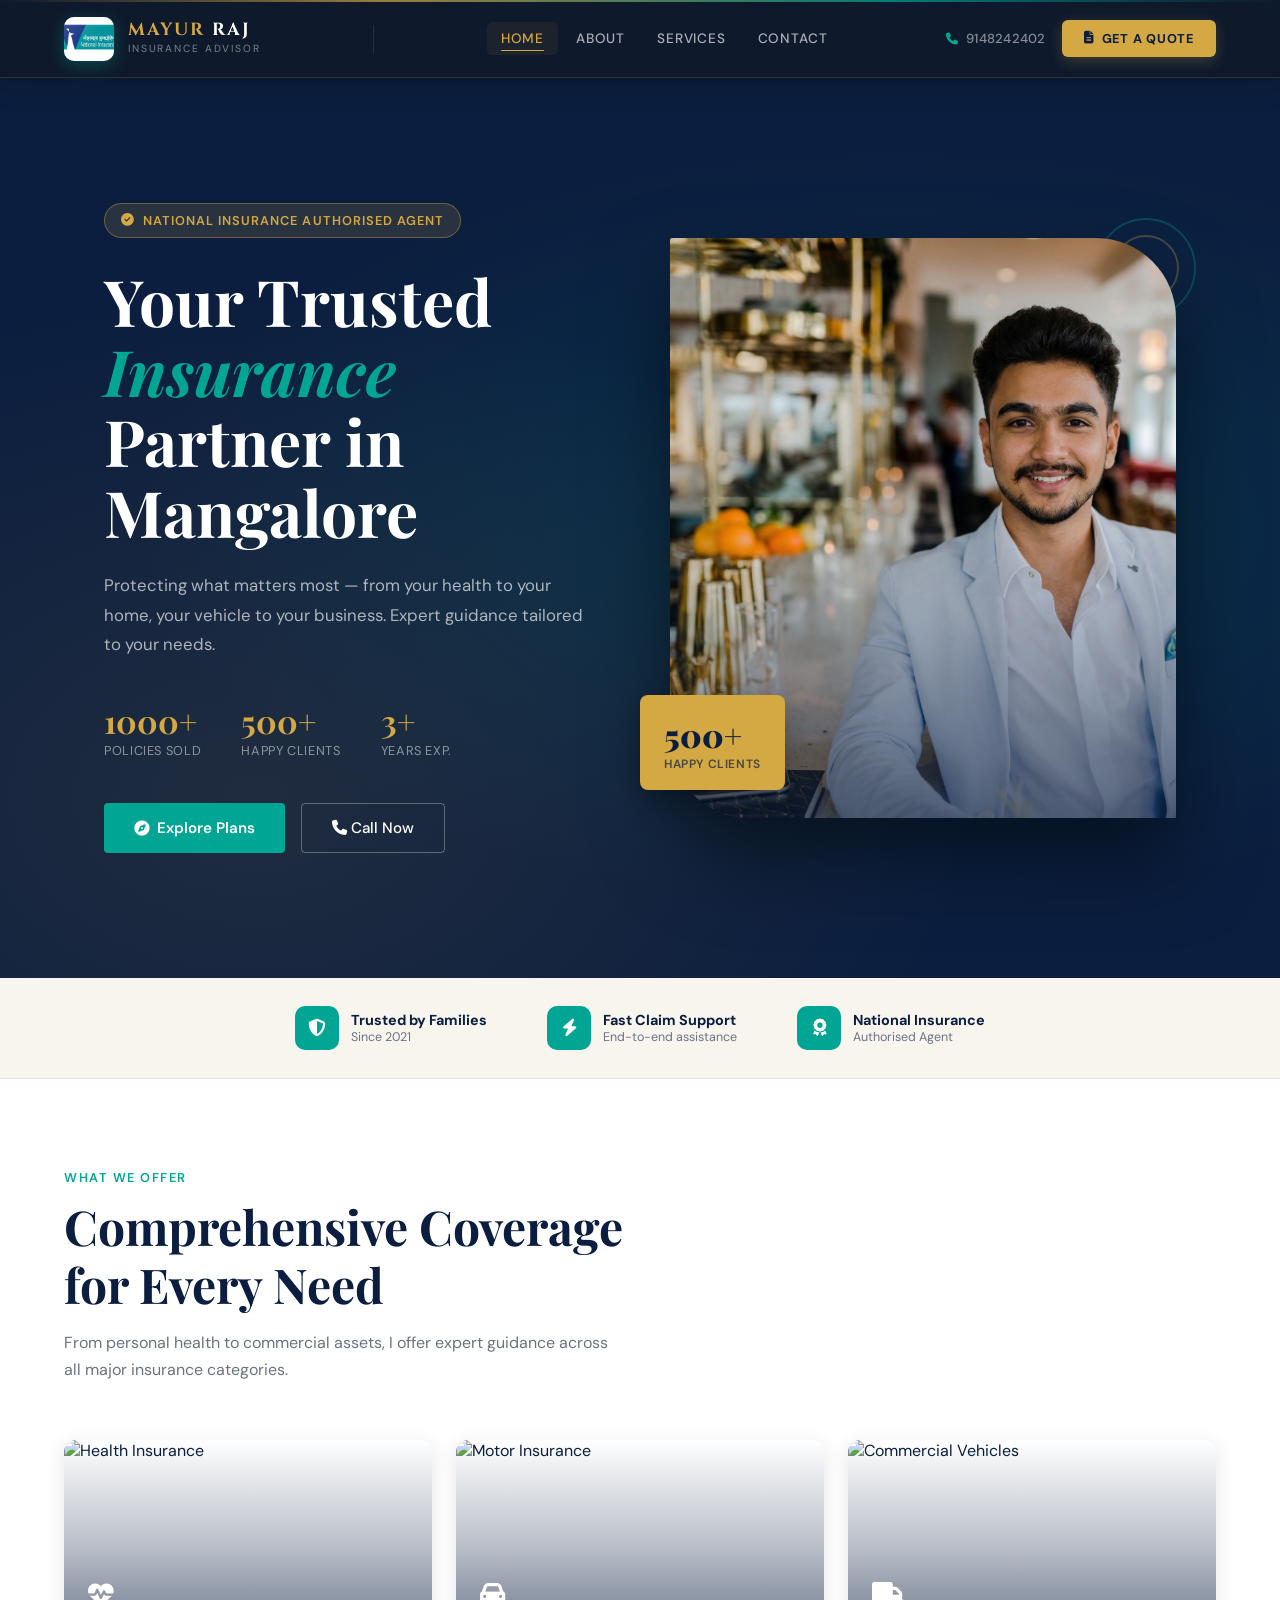
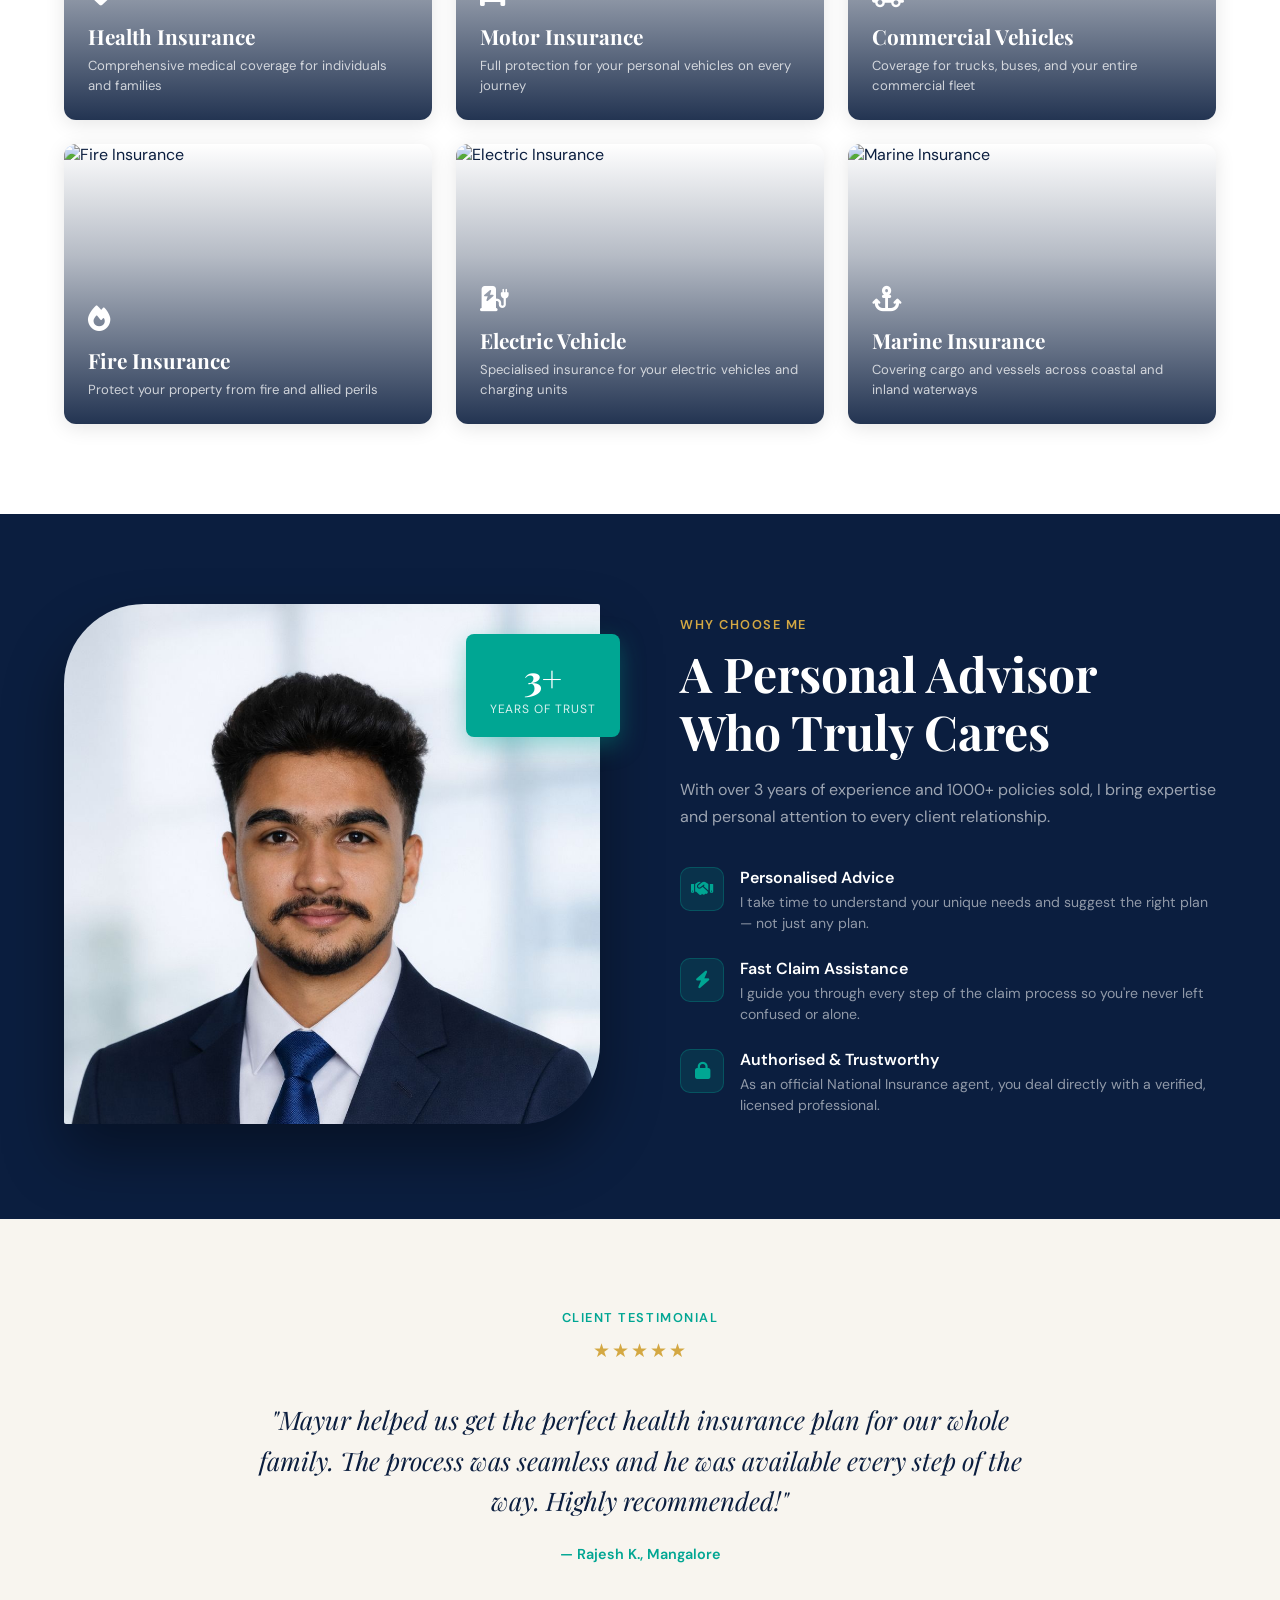
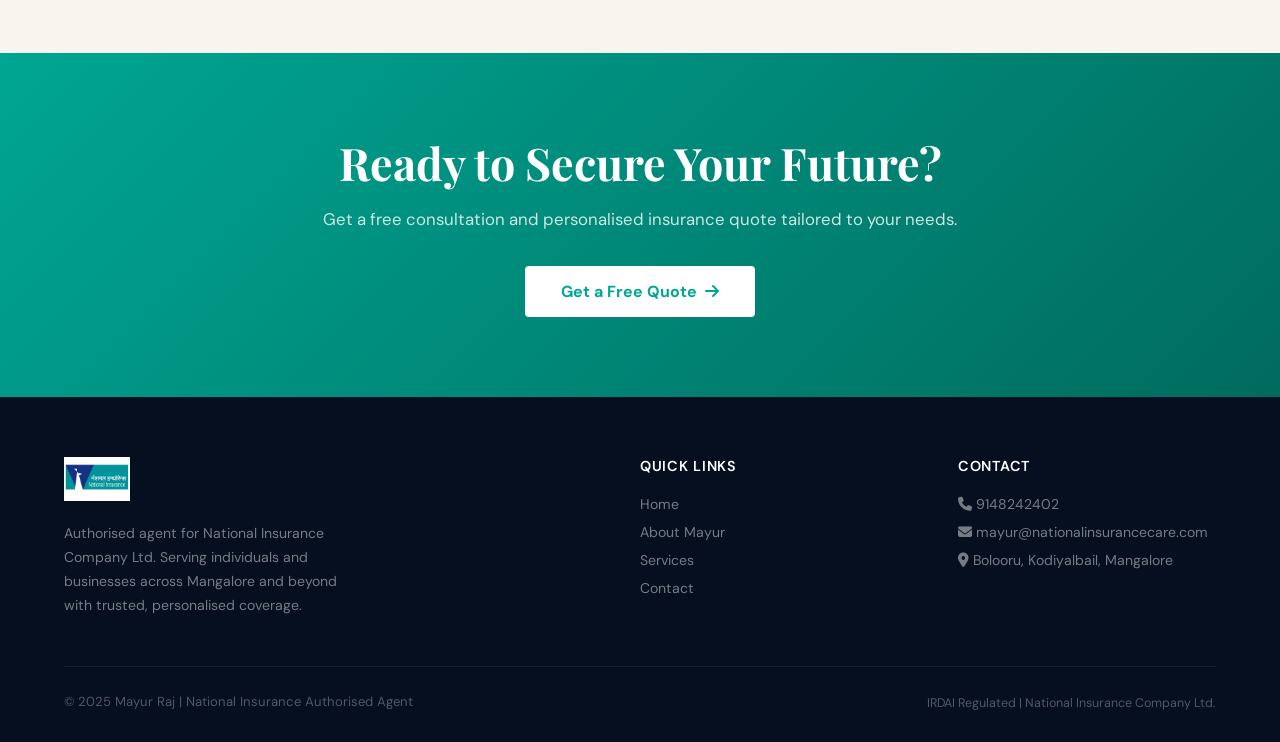
==== commit 3c1223f2: "Updated page with more interactive UI" ====
--- a/index.html
+++ b/index.html
@@ -1,335 +1,940 @@
 <!DOCTYPE html>
 <html lang="en">
 <head>
-    <meta charset="UTF-8">
-    <meta name="viewport" content="width=device-width, initial-scale=1.0">
-    <title>Your Trusted Insurance Agent - National Insurance Care</title>
-    <link href="https://fonts.googleapis.com/css2?family=Poppins:wght@300;400;500;600;700;800&family=Montserrat:wght@600;700;800&display=swap" rel="stylesheet">
-    <link rel="stylesheet" href="https://cdnjs.cloudflare.com/ajax/libs/font-awesome/6.4.0/css/all.min.css">
-    <link rel="stylesheet" href="https://cdnjs.cloudflare.com/ajax/libs/aos/2.3.4/aos.css">
-    <link rel="stylesheet" href="/style.css">
+<meta charset="UTF-8">
+<meta name="viewport" content="width=device-width, initial-scale=1.0">
+<title>Mayur Raj - National Insurance Agent</title>
+<link rel="preconnect" href="https://fonts.googleapis.com">
+<link href="https://fonts.googleapis.com/css2?family=Playfair+Display:ital,wght@0,400;0,600;0,700;0,900;1,400;1,600&family=DM+Sans:wght@300;400;500;600;700&family=Cormorant+Garamond:ital,wght@0,400;0,600;0,700;1,400;1,600&family=Cinzel:wght@400;600;700&display=swap" rel="stylesheet">
+<link rel="stylesheet" href="https://cdnjs.cloudflare.com/ajax/libs/font-awesome/6.5.1/css/all.min.css">
+<script src="https://cdn.jsdelivr.net/npm/@emailjs/browser@4/dist/email.min.js"></script>
+<script src="https://www.google.com/recaptcha/api.js" async defer></script>
+<script>emailjs.init("AkZMAUk6txkF_0Fj6");</script>
+<style>
+  :root {
+    --navy: #0B1E3F;
+    --teal: #00A693;
+    --teal-light: #00C2AC;
+    --gold: #D4A843;
+    --cream: #F8F5EF;
+    --white: #FFFFFF;
+    --gray: #6B7280;
+    --light-bg: #F0F4F8;
+  }
+
+  * { margin: 0; padding: 0; box-sizing: border-box; }
+  html { scroll-behavior: smooth; }
+
+  body {
+    font-family: 'DM Sans', sans-serif;
+    background: var(--white);
+    color: var(--navy);
+    overflow-x: hidden;
+  }
+
+  /* ─── IMPROVED NAV ─── */
+  nav {
+    position: fixed; top: 0; width: 100%; z-index: 1000;
+    background: rgba(7, 18, 38, 0.97);
+    backdrop-filter: blur(18px);
+    -webkit-backdrop-filter: blur(18px);
+    padding: 0 5%;
+    display: flex; align-items: center; justify-content: space-between;
+    height: 78px;
+    transition: all 0.35s ease;
+    border-bottom: 1px solid rgba(212,168,67,0.18);
+    box-shadow: 0 2px 30px rgba(0,0,0,0.25);
+  }
+
+  /* Subtle top accent line */
+  nav::before {
+    content: '';
+    position: absolute;
+    top: 0; left: 0; right: 0;
+    height: 2px;
+    background: linear-gradient(90deg, transparent 0%, var(--gold) 30%, var(--teal) 70%, transparent 100%);
+    opacity: 0.7;
+  }
+
+  nav.scrolled {
+    height: 64px;
+    background: rgba(5, 14, 32, 0.99);
+    box-shadow: 0 4px 40px rgba(0,0,0,0.35);
+  }
+
+  /* ─── LOGO ─── */
+  .nav-logo {
+    display: flex; align-items: center; gap: 14px;
+    text-decoration: none;
+    cursor: pointer;
+  }
+
+  .nav-logo-mark {
+    width: 50px; height: 44px;
+    border-radius: 10px;
+    background: linear-gradient(135deg, var(--teal) 0%, #007A6B 100%);
+    display: flex; align-items: center; justify-content: center;
+    flex-shrink: 0;
+    box-shadow: 0 4px 16px rgba(0,166,147,0.35);
+    transition: transform 0.3s ease, box-shadow 0.3s ease;
+    position: relative;
+    overflow: hidden;
+  }
+  .nav-logo-mark::after {
+    content: '';
+    position: absolute; inset: 0;
+    background: linear-gradient(135deg, rgba(255,255,255,0.15) 0%, transparent 60%);
+  }
+  .nav-logo-mark i {
+    font-size: 1.2rem;
+    color: white;
+    position: relative; z-index: 1;
+  }
+  .nav-logo:hover .nav-logo-mark {
+    transform: scale(1.05);
+    box-shadow: 0 6px 22px rgba(0,166,147,0.5);
+  }
+
+  .nav-logo-text {
+    display: flex; flex-direction: column; gap: 1px;
+  }
+  .nav-logo-name {
+    font-family: 'Cinzel', serif;
+    font-size: 1.1rem;
+    font-weight: 700;
+    color: var(--white);
+    letter-spacing: 0.12em;
+    text-transform: uppercase;
+    line-height: 1;
+    /* Cinzel gives a refined, engraved, premium feel */
+  }
+  .nav-logo-name em {
+    color: var(--gold);
+    font-style: normal;
+  }
+  .nav-logo-role {
+    font-family: 'DM Sans', sans-serif;
+    font-size: 0.65rem;
+    color: rgba(255,255,255,0.45);
+    letter-spacing: 0.18em;
+    text-transform: uppercase;
+    font-weight: 400;
+    margin-top: 2px;
+  }
+
+  /* Vertical divider between logo and links */
+  .nav-divider {
+    width: 1px;
+    height: 28px;
+    background: rgba(255,255,255,0.1);
+    margin: 0 8px;
+  }
+
+  /* ─── NAV LINKS ─── */
+  .nav-links {
+    display: flex; gap: 4px; list-style: none;
+    align-items: center;
+  }
+  .nav-links li a {
+    color: rgba(255,255,255,0.65);
+    text-decoration: none;
+    font-size: 0.85rem;
+    font-weight: 500;
+    letter-spacing: 0.06em;
+    text-transform: uppercase;
+    padding: 8px 14px;
+    border-radius: 6px;
+    transition: all 0.2s ease;
+    position: relative;
+    display: block;
+  }
+  .nav-links li a::after {
+    content: '';
+    position: absolute;
+    bottom: 4px; left: 14px; right: 14px;
+    height: 1.5px;
+    background: var(--gold);
+    transform: scaleX(0);
+    transform-origin: left;
+    transition: transform 0.3s ease;
+    border-radius: 2px;
+  }
+  .nav-links li a:hover,
+  .nav-links li a.active {
+    color: var(--white);
+    background: rgba(255,255,255,0.05);
+  }
+  .nav-links li a:hover::after,
+  .nav-links li a.active::after {
+    transform: scaleX(1);
+  }
+  .nav-links li a.active {
+    color: var(--gold);
+    background: rgba(212,168,67,0.07);
+  }
+  .nav-links li a.active::after {
+    background: var(--gold);
+  }
+
+  /* ─── CTA BUTTON ─── */
+  .nav-right {
+    display: flex; align-items: center; gap: 16px;
+  }
+
+  .nav-phone {
+    display: flex; align-items: center; gap: 8px;
+    color: rgba(255,255,255,0.5);
+    font-size: 0.82rem;
+    font-weight: 500;
+    text-decoration: none;
+    transition: color 0.2s;
+    letter-spacing: 0.02em;
+  }
+  .nav-phone i { color: var(--teal); font-size: 0.75rem; }
+  .nav-phone:hover { color: rgba(255,255,255,0.85); }
+
+  .nav-cta {
+    background: var(--gold);
+    color: var(--navy);
+    padding: 10px 22px;
+    border-radius: 6px;
+    font-weight: 700;
+    font-size: 0.8rem;
+    text-decoration: none;
+    transition: all 0.3s;
+    letter-spacing: 0.06em;
+    text-transform: uppercase;
+    display: flex; align-items: center; gap: 7px;
+    box-shadow: 0 4px 14px rgba(212,168,67,0.25);
+    position: relative;
+    overflow: hidden;
+  }
+  .nav-cta::before {
+    content: '';
+    position: absolute; inset: 0;
+    background: rgba(255,255,255,0.15);
+    transform: translateX(-100%);
+    transition: transform 0.3s ease;
+  }
+  .nav-cta:hover::before { transform: translateX(0); }
+  .nav-cta:hover {
+    transform: translateY(-1px);
+    box-shadow: 0 6px 22px rgba(212,168,67,0.4);
+  }
+
+  /* ─── HAMBURGER ─── */
+  .hamburger {
+    display: none;
+    flex-direction: column; gap: 5px;
+    cursor: pointer; padding: 4px;
+  }
+  .hamburger span {
+    width: 22px; height: 2px;
+    background: rgba(255,255,255,0.8);
+    border-radius: 2px;
+    transition: all 0.3s;
+  }
+  .hamburger:hover span { background: white; }
+
+  /* PAGES */
+  .page { display: none; padding-top: 78px; animation: fadeIn 0.5s ease; }
+  .page.active { display: block; }
+  @keyframes fadeIn { from { opacity: 0; transform: translateY(10px); } to { opacity: 1; transform: translateY(0); } }
+
+  /* HERO */
+  .hero { min-height: 100vh; background: var(--navy); position: relative; display: flex; align-items: center; overflow: hidden; }
+  .hero::before { content: ''; position: absolute; inset: 0; background: radial-gradient(ellipse at 70% 50%, rgba(0,166,147,0.15) 0%, transparent 60%), radial-gradient(ellipse at 20% 80%, rgba(212,168,67,0.1) 0%, transparent 50%); }
+  .hero-grid { display: grid; grid-template-columns: 1fr 1fr; gap: 60px; align-items: center; max-width: 1200px; margin: 0 auto; padding: 80px 5%; position: relative; z-index: 1; }
+  .hero-badge { display: inline-flex; align-items: center; gap: 8px; background: rgba(212,168,67,0.15); border: 1px solid rgba(212,168,67,0.4); color: var(--gold); padding: 8px 16px; border-radius: 50px; font-size: 0.8rem; font-weight: 600; letter-spacing: 0.08em; text-transform: uppercase; margin-bottom: 28px; animation: slideInLeft 0.8s ease both; }
+  .hero-badge .dot { width: 6px; height: 6px; background: var(--gold); border-radius: 50%; animation: pulse 2s infinite; }
+  @keyframes pulse { 0%,100% { opacity: 1; } 50% { opacity: 0.4; } }
+  .hero h1 { font-family: 'Playfair Display', serif; font-size: clamp(2.8rem, 5vw, 4.2rem); color: var(--white); line-height: 1.1; margin-bottom: 24px; animation: slideInLeft 0.8s 0.1s ease both; }
+  .hero h1 span { color: var(--teal); font-style: italic; }
+  .hero-sub { color: rgba(255,255,255,0.65); font-size: 1.05rem; line-height: 1.75; margin-bottom: 40px; max-width: 480px; animation: slideInLeft 0.8s 0.2s ease both; font-weight: 400; }
+  .hero-stats { display: flex; gap: 40px; margin-bottom: 44px; animation: slideInLeft 0.8s 0.3s ease both; }
+  .hero-stat .num { font-family: 'Playfair Display', serif; font-size: 2rem; font-weight: 700; color: var(--gold); }
+  .hero-stat .lbl { font-size: 0.8rem; color: rgba(255,255,255,0.5); letter-spacing: 0.05em; text-transform: uppercase; }
+  .hero-btns { display: flex; gap: 16px; animation: slideInLeft 0.8s 0.4s ease both; }
+  .btn-primary { background: var(--teal); color: white; padding: 14px 30px; border-radius: 4px; text-decoration: none; font-weight: 600; font-size: 0.95rem; transition: all 0.3s; display: inline-flex; align-items: center; gap: 8px; }
+  .btn-primary:hover { background: var(--teal-light); transform: translateY(-2px); box-shadow: 0 8px 25px rgba(0,166,147,0.35); }
+  .btn-outline { border: 1.5px solid rgba(255,255,255,0.3); color: white; padding: 14px 30px; border-radius: 4px; text-decoration: none; font-weight: 500; font-size: 0.95rem; transition: all 0.3s; }
+  .btn-outline:hover { border-color: white; background: rgba(255,255,255,0.08); }
+  .hero-right { position: relative; animation: slideInRight 0.9s 0.2s ease both; }
+  .hero-img-wrap { position: relative; border-radius: 2px 80px 2px 80px; overflow: hidden; box-shadow: 0 40px 80px rgba(0,0,0,0.5); }
+  .hero-img-wrap::before { content: ''; position: absolute; inset: 0; background: linear-gradient(to bottom, transparent 50%, rgba(11,30,63,0.6)); z-index: 1; }
+  .hero-img-wrap img { width: 100%; height: 580px; object-fit: cover; display: block; }
+  .hero-card { position: absolute; bottom: 28px; left: -30px; background: var(--gold); padding: 18px 24px; border-radius: 8px; z-index: 2; box-shadow: 0 10px 30px rgba(0,0,0,0.3); animation: floatCard 3s ease-in-out infinite; }
+  @keyframes floatCard { 0%,100% { transform: translateY(0); } 50% { transform: translateY(-6px); } }
+  .hero-card .card-num { font-family: 'Playfair Display', serif; font-size: 2rem; font-weight: 900; color: var(--navy); }
+  .hero-card .card-lbl { font-size: 0.75rem; color: var(--navy); font-weight: 600; opacity: 0.7; text-transform: uppercase; letter-spacing: 0.05em; }
+  .hero-deco { position: absolute; top: -20px; right: -20px; width: 100px; height: 100px; border: 2px solid rgba(0,166,147,0.3); border-radius: 50%; }
+  .hero-deco::after { content: ''; position: absolute; inset: 15px; border: 2px solid rgba(212,168,67,0.3); border-radius: 50%; }
+  @keyframes slideInLeft { from { opacity: 0; transform: translateX(-30px); } to { opacity: 1; transform: translateX(0); } }
+  @keyframes slideInRight { from { opacity: 0; transform: translateX(30px); } to { opacity: 1; transform: translateX(0); } }
+
+  /* TRUST BAR */
+  .trust-bar { background: var(--cream); padding: 28px 5%; border-bottom: 1px solid rgba(11,30,63,0.08); }
+  .trust-inner { max-width: 1200px; margin: 0 auto; display: flex; align-items: center; justify-content: center; gap: 60px; flex-wrap: wrap; }
+  .trust-item { display: flex; align-items: center; gap: 12px; }
+  .trust-icon { width: 44px; height: 44px; background: var(--teal); border-radius: 10px; display: flex; align-items: center; justify-content: center; color: white; font-size: 1.1rem; flex-shrink: 0; }
+  .trust-text .t1 { font-weight: 700; font-size: 0.9rem; color: var(--navy); }
+  .trust-text .t2 { font-size: 0.78rem; color: var(--gray); }
+
+  /* SECTIONS */
+  .section { padding: 90px 5%; }
+  .section-inner { max-width: 1200px; margin: 0 auto; }
+  .section-tag { color: var(--teal); font-size: 0.8rem; font-weight: 600; letter-spacing: 0.12em; text-transform: uppercase; margin-bottom: 12px; }
+  .section-title { font-family: 'Playfair Display', serif; font-size: clamp(2rem, 4vw, 3rem); color: var(--navy); margin-bottom: 16px; line-height: 1.2; }
+  .section-sub { color: var(--gray); font-size: 1rem; line-height: 1.7; max-width: 550px; }
+  .section-header { margin-bottom: 56px; }
+
+  /* SERVICES GRID */
+  .services-grid { display: grid; grid-template-columns: repeat(3, 1fr); gap: 24px; }
+  .service-card { border-radius: 12px; overflow: hidden; position: relative; cursor: pointer; transition: transform 0.4s ease, box-shadow 0.4s ease; height: 280px; box-shadow: 0 4px 20px rgba(0,0,0,0.1); }
+  .service-card:hover { transform: translateY(-8px); box-shadow: 0 20px 50px rgba(0,0,0,0.2); }
+  .service-card img { width: 100%; height: 100%; object-fit: cover; transition: transform 0.5s ease; }
+  .service-card:hover img { transform: scale(1.07); }
+  .service-card-overlay { position: absolute; inset: 0; background: linear-gradient(to top, rgba(11,30,63,0.9) 0%, rgba(11,30,63,0.3) 60%, transparent 100%); display: flex; flex-direction: column; justify-content: flex-end; padding: 24px; transition: background 0.3s; }
+  .service-card:hover .service-card-overlay { background: linear-gradient(to top, rgba(0,166,147,0.85) 0%, rgba(11,30,63,0.4) 60%, transparent 100%); }
+  .service-card-icon { font-size: 1.6rem; margin-bottom: 10px; color: white; }
+  .service-card h3 { color: white; font-family: 'Playfair Display', serif; font-size: 1.3rem; margin-bottom: 6px; }
+  .service-card p { color: rgba(255,255,255,0.75); font-size: 0.82rem; line-height: 1.5; }
+
+  /* WHY CHOOSE */
+  .why-section { background: var(--navy); padding: 90px 5%; }
+  .why-grid { max-width: 1200px; margin: 0 auto; display: grid; grid-template-columns: 1fr 1fr; gap: 80px; align-items: center; }
+  .why-img { position: relative; }
+  .why-img img { width: 100%; height: 520px; object-fit: cover; object-position: top; border-radius: 80px 2px 80px 2px; box-shadow: 0 30px 60px rgba(0,0,0,0.4); }
+  .why-img-badge { position: absolute; top: 30px; right: -20px; background: var(--teal); color: white; padding: 20px 24px; border-radius: 8px; text-align: center; box-shadow: 0 8px 25px rgba(0,166,147,0.4); }
+  .why-img-badge .num2 { font-family: 'Playfair Display', serif; font-size: 2.2rem; font-weight: 900; }
+  .why-img-badge .lbl2 { font-size: 0.75rem; text-transform: uppercase; letter-spacing: 0.08em; opacity: 0.85; }
+  .why-content .section-title { color: white; }
+  .why-content .section-tag { color: var(--gold); }
+  .why-content .section-sub { color: rgba(255,255,255,0.6); max-width: 100%; }
+  .why-features { margin-top: 36px; display: flex; flex-direction: column; gap: 24px; }
+  .why-feature { display: flex; gap: 16px; align-items: flex-start; }
+  .why-feature-icon { width: 44px; height: 44px; background: rgba(0,166,147,0.15); border: 1px solid rgba(0,166,147,0.3); border-radius: 10px; display: flex; align-items: center; justify-content: center; font-size: 1.1rem; color: var(--teal); flex-shrink: 0; }
+  .why-feature h4 { color: white; font-weight: 600; margin-bottom: 4px; }
+  .why-feature p { color: rgba(255,255,255,0.55); font-size: 0.88rem; line-height: 1.5; }
+
+  /* TESTIMONIAL */
+  .testimonial-section { background: var(--cream); padding: 90px 5%; }
+  .testimonial-inner { max-width: 800px; margin: 0 auto; text-align: center; }
+  .testimonial-quote { font-family: 'Playfair Display', serif; font-size: clamp(1.2rem,2.5vw,1.6rem); color: var(--navy); font-style: italic; line-height: 1.6; margin: 36px 0 24px; }
+  .testimonial-author { color: var(--teal); font-weight: 600; font-size: 0.9rem; }
+  .stars { color: var(--gold); font-size: 1.2rem; letter-spacing: 2px; margin-bottom: 8px; }
+
+  /* CTA */
+  .cta-section { background: linear-gradient(135deg, var(--teal) 0%, #006B5E 100%); padding: 80px 5%; text-align: center; }
+  .cta-inner { max-width: 700px; margin: 0 auto; }
+  .cta-section h2 { font-family: 'Playfair Display', serif; font-size: clamp(1.8rem,4vw,2.8rem); color: white; margin-bottom: 16px; }
+  .cta-section p { color: rgba(255,255,255,0.8); font-size: 1.05rem; margin-bottom: 36px; }
+  .btn-white { background: white; color: var(--teal); padding: 15px 36px; border-radius: 4px; text-decoration: none; font-weight: 700; font-size: 1rem; transition: all 0.3s; display: inline-block; }
+  .btn-white:hover { transform: translateY(-2px); box-shadow: 0 10px 30px rgba(0,0,0,0.2); }
+
+  /* ABOUT PAGE */
+  .about-hero { background: var(--navy); padding: 100px 5% 80px; }
+  .about-hero-inner { max-width: 1200px; margin: 0 auto; display: grid; grid-template-columns: 1fr 1fr; gap: 80px; align-items: center; }
+  .about-hero h1 { font-family: 'Playfair Display', serif; font-size: clamp(2.4rem,5vw,3.8rem); color: white; line-height: 1.15; margin-bottom: 20px; }
+  .about-hero h1 em { color: var(--gold); font-style: italic; }
+  .about-hero p { color: rgba(255,255,255,0.65); font-size: 1.05rem; line-height: 1.8; margin-bottom: 20px; }
+  .about-img-wrap { position: relative; }
+  .about-img-wrap img { width: 100%; height: 550px; object-fit: cover; object-position: top; border-radius: 50% 10px 50% 10px; box-shadow: 0 40px 80px rgba(0,0,0,0.5); }
+  .about-img-ring { position: absolute; inset: -15px; border: 2px dashed rgba(212,168,67,0.3); border-radius: 50% 10px 50% 10px; animation: spin 20s linear infinite; }
+  @keyframes spin { from { transform: rotate(0deg); } to { transform: rotate(360deg); } }
+
+  .about-values { padding: 90px 5%; background: var(--cream); }
+  .values-grid { max-width: 1200px; margin: 60px auto 0; display: grid; grid-template-columns: repeat(3,1fr); gap: 32px; }
+  .value-card { background: white; border-radius: 12px; padding: 36px 28px; border-top: 4px solid var(--teal); box-shadow: 0 4px 20px rgba(0,0,0,0.06); transition: transform 0.3s; }
+  .value-card:hover { transform: translateY(-6px); }
+  .value-icon { font-size: 1.8rem; margin-bottom: 18px; color: var(--teal); }
+  .value-card h3 { font-family: 'Playfair Display', serif; font-size: 1.3rem; color: var(--navy); margin-bottom: 10px; }
+  .value-card p { color: var(--gray); font-size: 0.9rem; line-height: 1.6; }
+  .about-content { max-width: 1200px; margin: 0 auto; }
+
+  .credentials-section { padding: 0 5% 90px; background: var(--cream); }
+  .credentials-wrap { max-width: 1200px; margin: 0 auto; background: var(--navy); border-radius: 20px; padding: 60px; display: grid; grid-template-columns: 1fr 1fr; gap: 60px; align-items: center; }
+  .credentials-cards { display: flex; flex-direction: column; gap: 20px; }
+  .credential-card { background: rgba(255,255,255,0.05); border: 1px solid rgba(255,255,255,0.1); border-radius: 12px; padding: 20px; display: flex; gap: 16px; align-items: center; }
+  .credential-card .cred-icon { font-size: 2rem; flex-shrink: 0; }
+  .credential-card .cred-title { color: white; font-weight: 600; margin-bottom: 2px; }
+  .credential-card .cred-sub { color: rgba(255,255,255,0.45); font-size: 0.85rem; }
+
+  /* SERVICES PAGE */
+  .services-hero { background: var(--navy); padding: 90px 5% 70px; text-align: center; }
+  .services-hero h1 { font-family: 'Playfair Display', serif; font-size: clamp(2.4rem,5vw,3.5rem); color: white; margin-bottom: 16px; }
+  .services-hero p { color: rgba(255,255,255,0.65); font-size: 1.05rem; max-width: 580px; margin: 0 auto; }
+  .services-hero .section-tag { color: var(--gold); text-align: center; }
+
+  .services-list { padding: 90px 5%; }
+  .services-list-inner { max-width: 1200px; margin: 0 auto; display: flex; flex-direction: column; gap: 70px; }
+  .svc-row { display: grid; grid-template-columns: 1fr 1fr; gap: 70px; align-items: center; }
+  .svc-row.reverse { direction: rtl; }
+  .svc-row.reverse > * { direction: ltr; }
+  .svc-img { border-radius: 16px; overflow: hidden; height: 360px; position: relative; box-shadow: 0 20px 50px rgba(0,0,0,0.15); }
+  .svc-img img { width: 100%; height: 100%; object-fit: cover; transition: transform 0.5s; }
+  .svc-img:hover img { transform: scale(1.05); }
+  .svc-img-badge { position: absolute; bottom: 20px; left: 20px; background: var(--navy); color: white; padding: 8px 16px; border-radius: 4px; font-size: 0.8rem; font-weight: 600; }
+  .svc-num { font-family: 'Playfair Display', serif; font-size: 4rem; font-weight: 900; color: rgba(11,30,63,0.06); line-height: 1; margin-bottom: -20px; }
+  .svc-icon-title { display: flex; align-items: center; gap: 14px; margin-bottom: 16px; }
+  .svc-icon { width: 54px; height: 54px; background: linear-gradient(135deg, var(--teal), var(--teal-light)); border-radius: 12px; display: flex; align-items: center; justify-content: center; font-size: 1.3rem; color: white; }
+  .svc-content h2 { font-family: 'Playfair Display', serif; font-size: 2rem; color: var(--navy); }
+  .svc-content p { color: var(--gray); line-height: 1.75; margin-bottom: 20px; font-size: 0.95rem; }
+  .svc-features { list-style: none; display: flex; flex-direction: column; gap: 10px; }
+  .svc-features li { display: flex; align-items: center; gap: 10px; font-size: 0.9rem; color: var(--navy); font-weight: 500; }
+  .svc-features li::before { content: '✓'; width: 22px; height: 22px; background: rgba(0,166,147,0.12); border-radius: 50%; display: flex; align-items: center; justify-content: center; color: var(--teal); font-size: 0.75rem; font-weight: 700; flex-shrink: 0; }
+
+  /* CONTACT PAGE */
+  .contact-hero { background: var(--navy); padding: 90px 5% 70px; text-align: center; }
+  .contact-hero h1 { font-family: 'Playfair Display', serif; font-size: clamp(2.4rem,5vw,3.5rem); color: white; margin-bottom: 16px; }
+  .contact-hero p { color: rgba(255,255,255,0.65); font-size: 1.05rem; }
+  .contact-section { padding: 90px 5%; }
+  .contact-inner { max-width: 1200px; margin: 0 auto; display: grid; grid-template-columns: 1fr 1.4fr; gap: 70px; }
+  .contact-info h3 { font-family: 'Playfair Display', serif; font-size: 1.8rem; color: var(--navy); margin-bottom: 16px; }
+  .contact-info p { color: var(--gray); line-height: 1.7; margin-bottom: 36px; }
+  .contact-item { display: flex; gap: 16px; align-items: flex-start; margin-bottom: 28px; }
+  .contact-item-icon { width: 48px; height: 48px; background: var(--navy); border-radius: 10px; display: flex; align-items: center; justify-content: center; font-size: 1.1rem; color: var(--teal); flex-shrink: 0; }
+  .contact-item h4 { color: var(--navy); font-weight: 600; margin-bottom: 4px; font-size: 0.95rem; }
+  .contact-item p { color: var(--gray); font-size: 0.9rem; margin: 0; }
+  .contact-item a { color: var(--teal); text-decoration: none; }
+  .contact-item a:hover { text-decoration: underline; }
+  .contact-form-wrap { background: white; border-radius: 16px; padding: 44px 40px; box-shadow: 0 10px 50px rgba(0,0,0,0.08); border: 1px solid rgba(11,30,63,0.06); }
+  .contact-form-wrap h3 { font-family: 'Playfair Display', serif; font-size: 1.6rem; color: var(--navy); margin-bottom: 8px; }
+  .form-sub { color: var(--gray); font-size: 0.9rem; margin-bottom: 28px; }
+  .form-row { display: grid; grid-template-columns: 1fr 1fr; gap: 16px; }
+  .form-group { margin-bottom: 20px; }
+  .form-group label { display: block; font-size: 0.82rem; font-weight: 600; color: var(--navy); margin-bottom: 7px; letter-spacing: 0.03em; text-transform: uppercase; }
+  .form-group input, .form-group select, .form-group textarea { width: 100%; padding: 13px 16px; border: 1.5px solid rgba(11,30,63,0.12); border-radius: 8px; font-family: 'DM Sans', sans-serif; font-size: 0.95rem; color: var(--navy); background: var(--cream); transition: border-color 0.2s, box-shadow 0.2s; outline: none; }
+  .form-group input:focus, .form-group select:focus, .form-group textarea:focus { border-color: var(--teal); box-shadow: 0 0 0 3px rgba(0,166,147,0.1); background: white; }
+  .form-group textarea { resize: vertical; min-height: 110px; }
+  .form-submit { background: var(--navy); color: white; padding: 14px 36px; border: none; border-radius: 8px; font-family: 'DM Sans', sans-serif; font-size: 1rem; font-weight: 600; cursor: pointer; transition: all 0.3s; width: 100%; letter-spacing: 0.02em; }
+  .form-submit:hover { background: var(--teal); transform: translateY(-2px); box-shadow: 0 8px 25px rgba(0,166,147,0.3); }
+  .form-success { display: none; background: rgba(0,166,147,0.1); border: 1px solid var(--teal); border-radius: 8px; padding: 16px 20px; color: var(--teal); font-weight: 600; text-align: center; margin-top: 16px; }
+  .map-section { background: var(--cream); padding: 0 5% 90px; }
+  .map-inner { max-width: 1200px; margin: 0 auto; }
+  .map-box { background: var(--navy); border-radius: 12px; height: 300px; display: flex; align-items: center; justify-content: center; color: rgba(255,255,255,0.4); overflow: hidden; }
+  .map-box iframe { width: 100%; height: 100%; border: 0; border-radius: 12px; }
+
+  /* FOOTER */
+  footer { background: #060F20; padding: 60px 5% 30px; }
+  .footer-inner { max-width: 1200px; margin: 0 auto; }
+  .footer-top { display: grid; grid-template-columns: 2fr 1fr 1fr; gap: 60px; margin-bottom: 48px; }
+  .footer-brand img { height: 44px; object-fit: contain; margin-bottom: 16px; }
+  .footer-brand p { color: rgba(255,255,255,0.45); font-size: 0.88rem; line-height: 1.7; max-width: 280px; }
+  .footer-col h4 { color: white; font-weight: 600; margin-bottom: 20px; font-size: 0.9rem; letter-spacing: 0.05em; text-transform: uppercase; }
+  .footer-col a { display: block; color: rgba(255,255,255,0.45); font-size: 0.88rem; margin-bottom: 10px; text-decoration: none; transition: color 0.2s; }
+  .footer-col a:hover { color: var(--teal); }
+  .footer-divider { border: none; border-top: 1px solid rgba(255,255,255,0.07); margin-bottom: 24px; }
+  .footer-bottom { display: flex; justify-content: space-between; align-items: center; }
+  .footer-copy { color: rgba(255,255,255,0.3); font-size: 0.82rem; }
+  .footer-nic span { color: rgba(255,255,255,0.3); font-size: 0.78rem; }
+
+  /* MOBILE */
+  @media (max-width: 900px) {
+    .nav-links, .nav-cta, .nav-phone, .nav-divider { display: none; }
+    .hamburger { display: flex; }
+    .nav-links.open {
+      display: flex; flex-direction: column;
+      position: fixed; top: 78px; left: 0; right: 0;
+      background: rgba(5,14,32,0.98);
+      backdrop-filter: blur(18px);
+      padding: 20px 5% 28px;
+      gap: 4px;
+      border-bottom: 1px solid rgba(212,168,67,0.15);
+      box-shadow: 0 10px 30px rgba(0,0,0,0.3);
+    }
+    .nav-links.open li a { font-size: 0.95rem; padding: 12px 16px; border-radius: 8px; }
+    .hero-grid, .about-hero-inner, .why-grid { grid-template-columns: 1fr; gap: 40px; }
+    .hero-right { order: -1; }
+    .services-grid { grid-template-columns: repeat(2,1fr); }
+    .svc-row, .svc-row.reverse { grid-template-columns: 1fr; direction: ltr; }
+    .contact-inner { grid-template-columns: 1fr; }
+    .footer-top { grid-template-columns: 1fr 1fr; }
+    .footer-brand { grid-column: 1/-1; }
+    .values-grid { grid-template-columns: 1fr; }
+    .form-row { grid-template-columns: 1fr; }
+    .hero-stats { gap: 24px; }
+  }
+  @media (max-width: 768px) {
+    .credentials-wrap { grid-template-columns: 1fr; gap: 36px; padding: 36px 24px; border-radius: 16px; }
+    nav { height: 68px; }
+    .page { padding-top: 68px; }
+    .nav-links.open { top: 68px; }
+  }
+  @media (max-width: 600px) {
+    .services-grid { grid-template-columns: 1fr; }
+    .footer-top { grid-template-columns: 1fr; }
+    .footer-bottom { flex-direction: column; gap: 8px; }
+    .trust-inner { gap: 24px; flex-direction: column; }
+  }
+
+  /* SCROLL ANIMATIONS */
+  .reveal { opacity: 0; transform: translateY(30px); transition: opacity 0.7s ease, transform 0.7s ease; }
+  .reveal.visible { opacity: 1; transform: translateY(0); }
+  .reveal-delay-1 { transition-delay: 0.1s; }
+  .reveal-delay-2 { transition-delay: 0.2s; }
+  .reveal-delay-3 { transition-delay: 0.3s; }
+</style>
 </head>
 <body>
-    <!-- Page Loader -->
-    <div class="page-loader" id="pageLoader">
-        <div class="loader-content">
-            <div class="loader-logo">
-                <i class="fas fa-shield-alt"></i>
-            </div>
-            <div class="loader-text">Loading...</div>
-        </div>
-    </div>
-
-    <!-- Navigation -->
-    <nav class="navbar" id="navbar">
-        <div class="container">
-            <div class="nav-content">
-                <div class="logo" data-aos="fade-right">
-                    <img src="[data-uri]" alt="National Insurance Care">
-                </div>
-                <ul class="nav-links" id="navLinks">
-                    <li data-aos="fade-down" data-aos-delay="100"><a href="/" class="active">Home</a></li>
-                    <li data-aos="fade-down" data-aos-delay="200"><a href="/about">About</a></li>
-                    <li data-aos="fade-down" data-aos-delay="300"><a href="/services">Services</a></li>
-                    <li data-aos="fade-down" data-aos-delay="400"><a href="/contact">Contact</a></li>
-                    <li data-aos="fade-down" data-aos-delay="500"><a href="/contact" class="cta-btn">Get a Quote</a></li>
-                </ul>
-                <div class="mobile-menu" id="mobileMenu">
-                    <span></span>
-                    <span></span>
-                    <span></span>
-                </div>
-            </div>
-        </div>
-    </nav>
-
-    <!-- Hero Section -->
-    <section class="hero">
-        <div class="hero-bg-animation">
-            <div class="floating-shape shape-1"></div>
-            <div class="floating-shape shape-2"></div>
-            <div class="floating-shape shape-3"></div>
-        </div>
-        <div class="container">
-            <div class="hero-content">
-                <div class="hero-text">
-                    <div class="hero-badge" data-aos="fade-up">
-                        <i class="fas fa-award"></i>
-                        <span>10+ Years Experience</span>
-                    </div>
-                    <h1 data-aos="fade-up" data-aos-delay="100">Your Trusted <span class="gradient-text">Insurance Agent</span></h1>
-                    <p data-aos="fade-up" data-aos-delay="200">Helping You Find the Right Coverage for Your Needs with Personalized Service and Expert Guidance</p>
-                    <div class="hero-buttons" data-aos="fade-up" data-aos-delay="300">
-                        <a href="/contact" class="btn btn-primary">
-                            <span>Get a Free Quote</span>
-                            <i class="fas fa-arrow-right"></i>
-                        </a>
-                        <a href="/about" class="btn btn-secondary">
-                            <span>Learn More</span>
-                            <i class="fas fa-chevron-right"></i>
-                        </a>
-                    </div>
-                    <div class="hero-stats" data-aos="fade-up" data-aos-delay="400">
-                        <div class="stat-item">
-                            <div class="stat-number">500+</div>
-                            <div class="stat-label">Happy Clients</div>
-                        </div>
-                        <div class="stat-item">
-                            <div class="stat-number">98%</div>
-                            <div class="stat-label">Satisfaction Rate</div>
-                        </div>
-                        <div class="stat-item">
-                            <div class="stat-number">24/7</div>
-                            <div class="stat-label">Support Available</div>
-                        </div>
-                    </div>
-                </div>
-                <div class="hero-image" data-aos="fade-left" data-aos-delay="200">
-                    <div class="image-wrapper">
-                        <img src="https://images.unsplash.com/photo-1560250097-0b93528c311a?w=600&q=80" alt="Insurance Agent">
-                        <div class="floating-card card-1">
-                            <i class="fas fa-shield-alt"></i>
-                            <div>Trusted Coverage</div>
-                        </div>
-                        <div class="floating-card card-2">
-                            <i class="fas fa-check-circle"></i>
-                            <div>Fast Claims</div>
-                        </div>
-                    </div>
-                </div>
-            </div>
-        </div>
-    </section>
-
-    <!-- Features -->
-    <section class="features">
-        <div class="container">
-            <div class="feature-grid">
-                <div class="feature-item" data-aos="fade-up" data-aos-delay="100">
-                    <div class="feature-icon">
-                        <i class="fas fa-user-tie"></i>
-                    </div>
-                    <h3>Personalized Service</h3>
-                    <p>Tailored insurance solutions for your unique needs</p>
-                </div>
-                <div class="feature-item" data-aos="fade-up" data-aos-delay="200">
-                    <div class="feature-icon">
-                        <i class="fas fa-shield-alt"></i>
-                    </div>
-                    <h3>Expert Advice</h3>
-                    <p>Professional guidance from experienced agent</p>
-                </div>
-                <div class="feature-item" data-aos="fade-up" data-aos-delay="300">
-                    <div class="feature-icon">
-                        <i class="fas fa-hand-holding-usd"></i>
-                    </div>
-                    <h3>Affordable Coverage</h3>
-                    <p>Best rates and comprehensive protection</p>
-                </div>
-            </div>
-        </div>
-    </section>
-
-    <!-- Services Preview -->
-    <section class="services-preview">
-        <div class="container">
-            <div class="section-header" data-aos="fade-up">
-                <h2>Insurance <span class="gradient-text">Solutions</span></h2>
-                <p>Comprehensive Coverage for Every Stage of Life</p>
-            </div>
-            <div class="service-grid">
-                <div class="service-card" data-aos="zoom-in" data-aos-delay="100">
-                    <div class="service-overlay"></div>
-                    <div class="service-icon-wrapper">
-                        <div class="service-image">
-                            <i class="fas fa-heartbeat"></i>
-                        </div>
-                    </div>
-                    <h3>Health Insurance</h3>
-                    <p>Protect your family with comprehensive medical coverage</p>
-                    <a href="/services" class="service-link">
-                        Learn More <i class="fas fa-arrow-right"></i>
-                    </a>
-                </div>
-                <div class="service-card" data-aos="zoom-in" data-aos-delay="200">
-                    <div class="service-overlay"></div>
-                    <div class="service-icon-wrapper">
-                        <div class="service-image">
-                            <i class="fas fa-users"></i>
-                        </div>
-                    </div>
-                    <h3>Life Insurance</h3>
-                    <p>Secure your loved ones' financial future</p>
-                    <a href="/services" class="service-link">
-                        Learn More <i class="fas fa-arrow-right"></i>
-                    </a>
-                </div>
-                <div class="service-card" data-aos="zoom-in" data-aos-delay="300">
-                    <div class="service-overlay"></div>
-                    <div class="service-icon-wrapper">
-                        <div class="service-image">
-                            <i class="fas fa-home"></i>
-                        </div>
-                    </div>
-                    <h3>Home Insurance</h3>
-                    <p>Safeguard your most valuable asset</p>
-                    <a href="/services" class="service-link">
-                        Learn More <i class="fas fa-arrow-right"></i>
-                    </a>
-                </div>
-                <div class="service-card" data-aos="zoom-in" data-aos-delay="400">
-                    <div class="service-overlay"></div>
-                    <div class="service-icon-wrapper">
-                        <div class="service-image">
-                            <i class="fas fa-car"></i>
-                        </div>
-                    </div>
-                    <h3>Auto Insurance</h3>
-                    <p>Complete protection for your vehicle</p>
-                    <a href="/services" class="service-link">
-                        Learn More <i class="fas fa-arrow-right"></i>
-                    </a>
-                </div>
-            </div>
-        </div>
-    </section>
-
-    <!-- Testimonials -->
-    <section class="testimonials">
-        <div class="container">
-            <div class="section-header" data-aos="fade-up">
-                <h2>What Clients <span class="gradient-text">Say</span></h2>
-                <p>Real Stories from Real People</p>
-            </div>
-            <div class="testimonial-grid">
-                <div class="testimonial-card" data-aos="fade-up" data-aos-delay="100">
-                    <div class="stars">
-                        <i class="fas fa-star"></i>
-                        <i class="fas fa-star"></i>
-                        <i class="fas fa-star"></i>
-                        <i class="fas fa-star"></i>
-                        <i class="fas fa-star"></i>
-                    </div>
-                    <p>"Michael helped me find the perfect health insurance plan for my family. His expertise and patience made the process so easy!"</p>
-                    <div class="testimonial-author">
-                        <div class="author-image">
-                            <img src="https://i.pravatar.cc/100?img=1" alt="Client">
-                        </div>
-                        <div>
-                            <h4>Sarah Johnson</h4>
-                            <span>Happy Client</span>
-                        </div>
-                    </div>
-                </div>
-                <div class="testimonial-card" data-aos="fade-up" data-aos-delay="200">
-                    <div class="stars">
-                        <i class="fas fa-star"></i>
-                        <i class="fas fa-star"></i>
-                        <i class="fas fa-star"></i>
-                        <i class="fas fa-star"></i>
-                        <i class="fas fa-star"></i>
-                    </div>
-                    <p>"Professional, knowledgeable, and always available. I highly recommend Michael for all your insurance needs!"</p>
-                    <div class="testimonial-author">
-                        <div class="author-image">
-                            <img src="https://i.pravatar.cc/100?img=12" alt="Client">
-                        </div>
-                        <div>
-                            <h4>David Martinez</h4>
-                            <span>Business Owner</span>
-                        </div>
-                    </div>
-                </div>
-                <div class="testimonial-card" data-aos="fade-up" data-aos-delay="300">
-                    <div class="stars">
-                        <i class="fas fa-star"></i>
-                        <i class="fas fa-star"></i>
-                        <i class="fas fa-star"></i>
-                        <i class="fas fa-star"></i>
-                        <i class="fas fa-star"></i>
-                    </div>
-                    <p>"Great experience! Got the best rates for my auto insurance and the claim process was seamless."</p>
-                    <div class="testimonial-author">
-                        <div class="author-image">
-                            <img src="https://i.pravatar.cc/100?img=5" alt="Client">
-                        </div>
-                        <div>
-                            <h4>Emily Chen</h4>
-                            <span>Marketing Manager</span>
-                        </div>
-                    </div>
-                </div>
-            </div>
-        </div>
-    </section>
-
-    <!-- CTA Section -->
-    <section class="cta-section">
-        <div class="cta-bg-animation">
-            <div class="cta-shape shape-1"></div>
-            <div class="cta-shape shape-2"></div>
-        </div>
-        <div class="container">
-            <div class="cta-content" data-aos="zoom-in">
-                <h2>Ready to Get Protected?</h2>
-                <p>Let's find the perfect insurance solution for you</p>
-                <a href="/contact" class="btn btn-light">
-                    <span>Get Your Free Quote</span>
-                    <i class="fas fa-arrow-right"></i>
-                </a>
-            </div>
-        </div>
-    </section>
-
-    <!-- Footer -->
-    <footer class="footer">
-        <div class="container">
-            <div class="footer-content">
-                <div class="footer-col" data-aos="fade-up" data-aos-delay="100">
-                    <h4>Quick Links</h4>
-                    <ul>
-                        <li><a href="/"><i class="fas fa-chevron-right"></i> Home</a></li>
-                        <li><a href="/about"><i class="fas fa-chevron-right"></i> About</a></li>
-                        <li><a href="/services"><i class="fas fa-chevron-right"></i> Services</a></li>
-                        <li><a href="/contact"><i class="fas fa-chevron-right"></i> Contact</a></li>
-                    </ul>
-                </div>
-                <div class="footer-col" data-aos="fade-up" data-aos-delay="200">
-                    <h4>Services</h4>
-                    <ul>
-                        <li><a href="/services"><i class="fas fa-chevron-right"></i> Health Insurance</a></li>
-                        <li><a href="/services"><i class="fas fa-chevron-right"></i> Life Insurance</a></li>
-                        <li><a href="/services"><i class="fas fa-chevron-right"></i> Home Insurance</a></li>
-                        <li><a href="/services"><i class="fas fa-chevron-right"></i> Auto Insurance</a></li>
-                    </ul>
-                </div>
-                <div class="footer-col" data-aos="fade-up" data-aos-delay="300">
-                    <h4>Contact Info</h4>
-                    <ul class="contact-info">
-                        <li><i class="fas fa-phone"></i> (123) 456-7890</li>
-                        <li><i class="fas fa-envelope"></i> michael@example.com</li>
-                        <li><i class="fas fa-map-marker-alt"></i> 123 Main Street, Anytown, USA</li>
-                    </ul>
-                    <div class="social-links">
-                        <a href="#"><i class="fab fa-facebook"></i></a>
-                        <a href="#"><i class="fab fa-linkedin"></i></a>
-                        <a href="#"><i class="fab fa-instagram"></i></a>
-                        <a href="#"><i class="fab fa-twitter"></i></a>
-                    </div>
-                </div>
-            </div>
-            <div class="footer-bottom">
-                <p>© 2024 Michael Anderson - Insurance Agent. All rights reserved.</p>
-            </div>
-        </div>
-    </footer>
-
-    <!-- Scroll to Top Button -->
-    <button class="scroll-top" id="scrollTop">
-        <i class="fas fa-arrow-up"></i>
-    </button>
-
-    <script src="https://cdnjs.cloudflare.com/ajax/libs/aos/2.3.4/aos.js"></script>
-    <script src="/script.js"></script>
+
+<nav id="navbar">
+  <div class="nav-logo" onclick="showPage('home')">
+    <div class="nav-logo-mark">
+      <img src="/assets/logo.png" alt="" srcset="" height="44px">
+    </div>
+    <div class="nav-logo-text">
+      <span class="nav-logo-name"><em>Mayur</em> Raj</span>
+      <span class="nav-logo-role">Insurance Advisor</span>
+    </div>
+  </div>
+
+  <div class="nav-divider"></div>
+
+  <ul class="nav-links" id="navLinks">
+    <li><a href="#" onclick="showPage('home')" class="active" id="nav-home">Home</a></li>
+    <li><a href="#" onclick="showPage('about')" id="nav-about">About</a></li>
+    <li><a href="#" onclick="showPage('services')" id="nav-services">Services</a></li>
+    <li><a href="#" onclick="showPage('contact')" id="nav-contact">Contact</a></li>
+  </ul>
+
+  <div class="nav-right">
+    <a href="tel:9148242402" class="nav-phone">
+      <i class="fa-solid fa-phone"></i>
+      9148242402
+    </a>
+    <a href="#" onclick="showPage('contact')" class="nav-cta">
+      <i class="fa-solid fa-file-lines"></i>
+      Get a Quote
+    </a>
+    <div class="hamburger" onclick="toggleMenu()">
+      <span></span><span></span><span></span>
+    </div>
+  </div>
+</nav>
+
+<!-- HOME PAGE -->
+<div class="page active" id="home">
+  <section class="hero">
+    <div class="hero-grid">
+      <div class="hero-left">
+        <div class="hero-badge"><i class="fa-solid fa-circle-check" style="color:var(--gold)"></i> National Insurance Authorised Agent</div>
+        <h1>Your Trusted <span>Insurance</span> Partner in Mangalore</h1>
+        <p class="hero-sub">Protecting what matters most — from your health to your home, your vehicle to your business. Expert guidance tailored to your needs.</p>
+        <div class="hero-stats">
+          <div class="hero-stat"><div class="num">1000+</div><div class="lbl">Policies Sold</div></div>
+          <div class="hero-stat"><div class="num">500+</div><div class="lbl">Happy Clients</div></div>
+          <div class="hero-stat"><div class="num">3+</div><div class="lbl">Years Exp.</div></div>
+        </div>
+        <div class="hero-btns">
+          <a href="#" onclick="showPage('services')" class="btn-primary"><i class="fa-solid fa-compass"></i> Explore Plans</a>
+          <a href="tel:9148242402" class="btn-outline"><i class="fa-solid fa-phone"></i> Call Now</a>
+        </div>
+      </div>
+      <div class="hero-right">
+        <div class="hero-deco"></div>
+        <div class="hero-img-wrap">
+          <img src="/assets/image2.png" alt="">
+        </div>
+        <div class="hero-card">
+          <div class="card-num">500+</div>
+          <div class="card-lbl">Happy Clients</div>
+        </div>
+      </div>
+    </div>
+  </section>
+
+  <div class="trust-bar">
+    <div class="trust-inner">
+      <div class="trust-item reveal"><div class="trust-icon"><i class="fa-solid fa-shield-halved"></i></div><div class="trust-text"><div class="t1">Trusted by Families</div><div class="t2">Since 2021</div></div></div>
+      <div class="trust-item reveal reveal-delay-1"><div class="trust-icon"><i class="fa-solid fa-bolt"></i></div><div class="trust-text"><div class="t1">Fast Claim Support</div><div class="t2">End-to-end assistance</div></div></div>
+      <div class="trust-item reveal reveal-delay-2"><div class="trust-icon"><i class="fa-solid fa-award"></i></div><div class="trust-text"><div class="t1">National Insurance</div><div class="t2">Authorised Agent</div></div></div>
+    </div>
+  </div>
+
+  <section class="section" style="background: var(--white);">
+    <div class="section-inner">
+      <div class="section-header reveal">
+        <div class="section-tag">What We Offer</div>
+        <h2 class="section-title">Comprehensive Coverage<br>for Every Need</h2>
+        <p class="section-sub">From personal health to commercial assets, I offer expert guidance across all major insurance categories.</p>
+      </div>
+      <div class="services-grid">
+        <div class="service-card reveal" onclick="showPage('services')">
+          <img src="https://images.unsplash.com/photo-1576091160399-112ba8d25d1d?w=600&q=80" alt="Health Insurance">
+          <div class="service-card-overlay"><div class="service-card-icon"><i class="fa-solid fa-heart-pulse"></i></div><h3>Health Insurance</h3><p>Comprehensive medical coverage for individuals and families</p></div>
+        </div>
+        <div class="service-card reveal reveal-delay-1" onclick="showPage('services')">
+          <img src="https://images.unsplash.com/photo-1449965408869-eaa3f722e40d?w=600&q=80" alt="Motor Insurance">
+          <div class="service-card-overlay"><div class="service-card-icon"><i class="fa-solid fa-car"></i></div><h3>Motor Insurance</h3><p>Full protection for your personal vehicles on every journey</p></div>
+        </div>
+        <div class="service-card reveal reveal-delay-2" onclick="showPage('services')">
+          <img src="https://images.unsplash.com/photo-1558618666-fcd25c85cd64?w=600&q=80" alt="Commercial Vehicles">
+          <div class="service-card-overlay"><div class="service-card-icon"><i class="fa-solid fa-truck"></i></div><h3>Commercial Vehicles</h3><p>Coverage for trucks, buses, and your entire commercial fleet</p></div>
+        </div>
+        <div class="service-card reveal" onclick="showPage('services')">
+          <img src="https://images.unsplash.com/photo-1486325212027-8081e485255e?w=600&q=80" alt="Fire Insurance">
+          <div class="service-card-overlay"><div class="service-card-icon"><i class="fa-solid fa-fire"></i></div><h3>Fire Insurance</h3><p>Protect your property from fire and allied perils</p></div>
+        </div>
+        <div class="service-card reveal reveal-delay-1" onclick="showPage('services')">
+          <img src="https://images.unsplash.com/photo-1473341304170-971dccb5ac1e?w=600&q=80" alt="Electric Insurance">
+          <div class="service-card-overlay"><div class="service-card-icon"><i class="fa-solid fa-charging-station"></i></div><h3>Electric Vehicle</h3><p>Specialised insurance for your electric vehicles and charging units</p></div>
+        </div>
+        <div class="service-card reveal reveal-delay-2" onclick="showPage('services')">
+          <img src="https://images.unsplash.com/photo-1494412651409-8963ce7935a7?w=600&q=80" alt="Marine Insurance">
+          <div class="service-card-overlay"><div class="service-card-icon"><i class="fa-solid fa-anchor"></i></div><h3>Marine Insurance</h3><p>Covering cargo and vessels across coastal and inland waterways</p></div>
+        </div>
+      </div>
+    </div>
+  </section>
+
+  <section class="why-section">
+    <div class="why-grid">
+      <div class="why-img reveal">
+        <img src="/assets/image.jpeg" alt="">
+        <div class="why-img-badge"><div class="num2">3+</div><div class="lbl2">Years of Trust</div></div>
+      </div>
+      <div class="why-content reveal reveal-delay-1">
+        <div class="section-tag">Why Choose Me</div>
+        <h2 class="section-title">A Personal Advisor<br>Who Truly Cares</h2>
+        <p class="section-sub">With over 3 years of experience and 1000+ policies sold, I bring expertise and personal attention to every client relationship.</p>
+        <div class="why-features">
+          <div class="why-feature"><div class="why-feature-icon"><i class="fa-solid fa-handshake"></i></div><div><h4>Personalised Advice</h4><p>I take time to understand your unique needs and suggest the right plan — not just any plan.</p></div></div>
+          <div class="why-feature"><div class="why-feature-icon"><i class="fa-solid fa-bolt"></i></div><div><h4>Fast Claim Assistance</h4><p>I guide you through every step of the claim process so you're never left confused or alone.</p></div></div>
+          <div class="why-feature"><div class="why-feature-icon"><i class="fa-solid fa-lock"></i></div><div><h4>Authorised & Trustworthy</h4><p>As an official National Insurance agent, you deal directly with a verified, licensed professional.</p></div></div>
+        </div>
+      </div>
+    </div>
+  </section>
+
+  <section class="testimonial-section">
+    <div class="testimonial-inner">
+      <div class="section-tag" style="text-align:center">Client Testimonial</div>
+      <div class="stars">★★★★★</div>
+      <div class="testimonial-quote">"Mayur helped us get the perfect health insurance plan for our whole family. The process was seamless and he was available every step of the way. Highly recommended!"</div>
+      <div class="testimonial-author">— Rajesh K., Mangalore</div>
+    </div>
+  </section>
+
+  <section class="cta-section">
+    <div class="cta-inner">
+      <h2>Ready to Secure Your Future?</h2>
+      <p>Get a free consultation and personalised insurance quote tailored to your needs.</p>
+      <a href="#" onclick="showPage('contact')" class="btn-white">Get a Free Quote &nbsp;<i class="fa-solid fa-arrow-right"></i></a>
+    </div>
+  </section>
+
+  <footer>
+    <div class="footer-inner">
+      <div class="footer-top">
+        <div class="footer-brand"><img src="/assets/logo.png" alt=""><p>Authorised agent for National Insurance Company Ltd. Serving individuals and businesses across Mangalore and beyond with trusted, personalised coverage.</p></div>
+        <div class="footer-col"><h4>Quick Links</h4><a href="#" onclick="showPage('home')">Home</a><a href="#" onclick="showPage('about')">About Mayur</a><a href="#" onclick="showPage('services')">Services</a><a href="#" onclick="showPage('contact')">Contact</a></div>
+        <div class="footer-col"><h4>Contact</h4><a href="tel:9148242402"><i class="fa-solid fa-phone"></i> 9148242402</a><a href="mailto:mayur@nationalinsurancecare.com"><i class="fa-solid fa-envelope"></i> mayur@nationalinsurancecare.com</a><a href="#"><i class="fa-solid fa-location-dot"></i> Bolooru, Kodiyalbail, Mangalore</a></div>
+      </div>
+      <hr class="footer-divider">
+      <div class="footer-bottom">
+        <div class="footer-copy">© 2025 Mayur Raj | National Insurance Authorised Agent</div>
+        <div class="footer-nic"><span>IRDAI Regulated | National Insurance Company Ltd.</span></div>
+      </div>
+    </div>
+  </footer>
+</div>
+
+<!-- ABOUT PAGE -->
+<div class="page" id="about">
+  <section class="about-hero">
+    <div class="about-hero-inner">
+      <div>
+        <div class="section-tag" style="color:var(--gold)">About Me</div>
+        <h1>Meet <em>Mayur Raj</em>,<br>Your Insurance Guide</h1>
+        <p>I am an authorised agent of National Insurance Company Ltd., based in Mangalore. With over <strong style="color:var(--gold)">3 years of dedicated experience</strong> in the insurance industry, I have helped more than <strong style="color:var(--gold)">500 happy clients</strong> find the right coverage for their lives and businesses.</p>
+        <p>My approach is simple: listen, understand, and advise. I believe insurance shouldn't be confusing. Whether it's protecting your family's health, your vehicle, or your business assets, I'm here to make the process straightforward and stress-free.</p>
+        <div style="display:flex;gap:32px;margin-top:32px;flex-wrap:wrap;">
+          <div><div style="font-family:'Playfair Display',serif;font-size:2.2rem;font-weight:700;color:var(--gold)">1000+</div><div style="color:rgba(255,255,255,0.5);font-size:0.8rem;text-transform:uppercase;letter-spacing:0.05em">Policies Sold</div></div>
+          <div><div style="font-family:'Playfair Display',serif;font-size:2.2rem;font-weight:700;color:var(--gold)">500+</div><div style="color:rgba(255,255,255,0.5);font-size:0.8rem;text-transform:uppercase;letter-spacing:0.05em">Happy Clients</div></div>
+          <div><div style="font-family:'Playfair Display',serif;font-size:2.2rem;font-weight:700;color:var(--gold)">6</div><div style="color:rgba(255,255,255,0.5);font-size:0.8rem;text-transform:uppercase;letter-spacing:0.05em">Insurance Types</div></div>
+        </div>
+      </div>
+      <div class="about-img-wrap">
+        <div class="about-img-ring"></div>
+        <img src="/assets/image.jpeg" alt="">
+      </div>
+    </div>
+  </section>
+
+  <section class="about-values">
+    <div class="about-content">
+      <div class="section-tag" style="text-align:center">My Core Values</div>
+      <h2 class="section-title" style="text-align:center">What Drives Me Every Day</h2>
+    </div>
+    <div class="values-grid">
+      <div class="value-card reveal"><div class="value-icon"><i class="fa-solid fa-bullseye"></i></div><h3>Client-First Approach</h3><p>Every recommendation I make is based solely on what's best for you — not commissions or quotas. Your protection is my priority.</p></div>
+      <div class="value-card reveal reveal-delay-1"><div class="value-icon"><i class="fa-solid fa-magnifying-glass"></i></div><h3>Transparent Guidance</h3><p>I explain every clause, every exclusion, and every benefit in plain language so you can make truly informed decisions.</p></div>
+      <div class="value-card reveal reveal-delay-2"><div class="value-icon"><i class="fa-solid fa-phone"></i></div><h3>Always Available</h3><p>From policy purchase to claim settlement, I remain reachable and supportive throughout your insurance journey.</p></div>
+    </div>
+  </section>
+
+  <section class="credentials-section">
+    <div class="credentials-wrap">
+      <div>
+        <div class="section-tag" style="color:var(--gold)">Credentials</div>
+        <h2 style="font-family:'Playfair Display',serif;font-size:2rem;color:white;margin-bottom:20px">Authorised & Certified</h2>
+        <p style="color:rgba(255,255,255,0.6);line-height:1.7;margin-bottom:24px">As an IRDAI-regulated agent under National Insurance Company Ltd., all my policies and services are fully authorised and compliant with Indian insurance regulations.</p>
+        <a href="#" onclick="showPage('contact')" class="btn-primary">Connect With Me &nbsp;<i class="fa-solid fa-arrow-right"></i></a>
+      </div>
+      <div class="credentials-cards">
+        <div class="credential-card">
+          <div class="cred-icon"><i class="fa-solid fa-certificate" style="color:var(--gold)"></i></div>
+          <div><div class="cred-title">National Insurance Company Ltd.</div><div class="cred-sub">Authorised Agent</div></div>
+        </div>
+        <div class="credential-card">
+          <div class="cred-icon"><i class="fa-solid fa-file-contract" style="color:var(--gold)"></i></div>
+          <div><div class="cred-title">IRDAI Regulated</div><div class="cred-sub">Insurance Regulatory & Development Authority of India</div></div>
+        </div>
+        <div class="credential-card">
+          <div class="cred-icon"><i class="fa-solid fa-location-dot" style="color:var(--gold)"></i></div>
+          <div><div class="cred-title">Based in Mangalore</div><div class="cred-sub">Bolooru, Kodiyalbail, Mangalore</div></div>
+        </div>
+      </div>
+    </div>
+  </section>
+
+  <footer>
+    <div class="footer-inner">
+      <div class="footer-top">
+        <div class="footer-brand"><img src="/assets/logo.png" alt=""><p>Authorised agent for National Insurance Company Ltd. Serving individuals and businesses across Mangalore and beyond.</p></div>
+        <div class="footer-col"><h4>Quick Links</h4><a href="#" onclick="showPage('home')">Home</a><a href="#" onclick="showPage('about')">About</a><a href="#" onclick="showPage('services')">Services</a><a href="#" onclick="showPage('contact')">Contact</a></div>
+        <div class="footer-col"><h4>Contact</h4><a href="tel:9148242402"><i class="fa-solid fa-phone"></i> 9148242402</a><a href="mailto:mayur@nationalinsurancecare.com"><i class="fa-solid fa-envelope"></i> mayur@nationalinsurancecare.com</a><a href="#"><i class="fa-solid fa-location-dot"></i> Bolooru, Kodiyalbail, Mangalore</a></div>
+      </div>
+      <hr class="footer-divider">
+      <div class="footer-bottom"><div class="footer-copy">© 2025 Mayur Raj | National Insurance Authorised Agent</div></div>
+    </div>
+  </footer>
+</div>
+
+<!-- SERVICES PAGE -->
+<div class="page" id="services">
+  <section class="services-hero">
+    <div class="section-tag">What I Offer</div>
+    <h1>Insurance Services<br>Tailored for You</h1>
+    <p>Expert advice and seamless policy management across all major insurance categories under National Insurance.</p>
+  </section>
+
+  <section class="services-list">
+    <div class="services-list-inner">
+      <div class="svc-row reveal">
+        <div class="svc-img"><img src="https://images.unsplash.com/photo-1576091160399-112ba8d25d1d?w=700&q=80" alt="Health Insurance"><div class="svc-img-badge">Most Popular</div></div>
+        <div class="svc-content">
+          <div class="svc-num">01</div>
+          <div class="svc-icon-title"><div class="svc-icon"><i class="fa-solid fa-heart-pulse"></i></div><h2>Health Insurance</h2></div>
+          <p>Comprehensive health coverage that safeguards you and your family against rising medical costs. From hospitalisation to day care procedures, get a plan that truly covers what matters.</p>
+          <ul class="svc-features"><li>Individual & Family Floater plans</li><li>Cashless treatment at 6000+ hospitals</li><li>Pre & post hospitalisation cover</li><li>Critical illness add-ons available</li></ul>
+        </div>
+      </div>
+      <div class="svc-row reverse reveal">
+        <div class="svc-img"><img src="https://images.unsplash.com/photo-1449965408869-eaa3f722e40d?w=700&q=80" alt="Motor Insurance"></div>
+        <div class="svc-content">
+          <div class="svc-num">02</div>
+          <div class="svc-icon-title"><div class="svc-icon"><i class="fa-solid fa-car"></i></div><h2>Motor Insurance</h2></div>
+          <p>Protect your car or two-wheeler with comprehensive motor insurance. Whether it's an accident, theft, or natural disaster, ride with confidence knowing you're fully covered.</p>
+          <ul class="svc-features"><li>Third-party & comprehensive cover</li><li>Zero depreciation add-on</li><li>Roadside assistance</li><li>Own damage protection</li></ul>
+        </div>
+      </div>
+      <div class="svc-row reveal">
+        <div class="svc-img"><img src="https://images.unsplash.com/photo-1558618666-fcd25c85cd64?w=700&q=80" alt="Commercial Vehicles"></div>
+        <div class="svc-content">
+          <div class="svc-num">03</div>
+          <div class="svc-icon-title"><div class="svc-icon"><i class="fa-solid fa-truck"></i></div><h2>Commercial Vehicles</h2></div>
+          <p>Your business depends on your fleet. Protect every truck, bus, and commercial vehicle with specialised coverage that keeps your operations running no matter what.</p>
+          <ul class="svc-features"><li>Fleet & single vehicle coverage</li><li>Goods in transit protection</li><li>Driver personal accident cover</li></ul>
+        </div>
+      </div>
+      <div class="svc-row reverse reveal">
+        <div class="svc-img"><img src="https://images.unsplash.com/photo-1486325212027-8081e485255e?w=700&q=80" alt="Fire Insurance"></div>
+        <div class="svc-content">
+          <div class="svc-num">04</div>
+          <div class="svc-icon-title"><div class="svc-icon"><i class="fa-solid fa-fire-flame-curved"></i></div><h2>Fire Insurance</h2></div>
+          <p>Safeguard your property — whether home or commercial premises — against fire, lightning, explosions, and allied perils. Rebuild without financial ruin.</p>
+          <ul class="svc-features"><li>Building & contents coverage</li><li>Allied perils (floods, storms, etc.)</li><li>Business interruption cover</li><li>Reinstatement value basis</li></ul>
+        </div>
+      </div>
+      <div class="svc-row reveal">
+        <div class="svc-img"><img src="https://images.unsplash.com/photo-1593941707882-a5bba14938c7?w=700&q=80" alt="EV Insurance"></div>
+        <div class="svc-content">
+          <div class="svc-num">05</div>
+          <div class="svc-icon-title"><div class="svc-icon"><i class="fa-solid fa-charging-station"></i></div><h2>Electric Vehicle Insurance</h2></div>
+          <p>Specialised insurance designed for electric vehicles, covering unique risks like battery damage, charging equipment, and EV-specific repairs at authorised service centres.</p>
+          <ul class="svc-features"><li>Battery & charging unit cover</li><li>EV-specific own damage cover</li><li>Roadside & charging assistance</li><li>Zero emission vehicle discounts</li></ul>
+        </div>
+      </div>
+      <div class="svc-row reverse reveal">
+        <div class="svc-img"><img src="https://images.unsplash.com/photo-1494412651409-8963ce7935a7?w=700&q=80" alt="Marine Insurance"></div>
+        <div class="svc-content">
+          <div class="svc-num">06</div>
+          <div class="svc-icon-title"><div class="svc-icon"><i class="fa-solid fa-anchor"></i></div><h2>Marine Insurance</h2></div>
+          <p>For businesses that rely on shipping — cover your cargo and vessels across coastal and inland waterways against transit risks, loss, and damage.</p>
+          <ul class="svc-features"><li>Cargo & freight cover</li><li>Inland water transport</li><li>Import & export coverage</li><li>Hull & machinery insurance</li></ul>
+        </div>
+      </div>
+    </div>
+  </section>
+
+  <section class="cta-section">
+    <div class="cta-inner">
+      <h2>Not Sure Which Plan Fits You?</h2>
+      <p>Let's talk. I'll help you find the perfect insurance solution for your specific situation.</p>
+      <a href="#" onclick="showPage('contact')" class="btn-white">Book a Free Consultation &nbsp;<i class="fa-solid fa-arrow-right"></i></a>
+    </div>
+  </section>
+
+  <footer>
+    <div class="footer-inner">
+      <div class="footer-top">
+        <div class="footer-brand"><img src="/assets/logo.png" alt=""><p>Authorised agent for National Insurance Company Ltd. Serving Mangalore and surrounding areas.</p></div>
+        <div class="footer-col"><h4>Quick Links</h4><a href="#" onclick="showPage('home')">Home</a><a href="#" onclick="showPage('about')">About</a><a href="#" onclick="showPage('services')">Services</a><a href="#" onclick="showPage('contact')">Contact</a></div>
+        <div class="footer-col"><h4>Contact</h4><a href="tel:9148242402"><i class="fa-solid fa-phone"></i> 9148242402</a><a href="mailto:mayur@nationalinsurancecare.com"><i class="fa-solid fa-envelope"></i> mayur@nationalinsurancecare.com</a></div>
+      </div>
+      <hr class="footer-divider">
+      <div class="footer-bottom"><div class="footer-copy">© 2025 Mayur Raj | National Insurance Authorised Agent</div></div>
+    </div>
+  </footer>
+</div>
+
+<!-- CONTACT PAGE -->
+<div class="page" id="contact">
+  <section class="contact-hero">
+    <div class="section-tag" style="color:var(--gold)">Reach Out</div>
+    <h1>Let's Talk Insurance</h1>
+    <p>Get a free, no-obligation quote or just ask any question — I'm here to help.</p>
+  </section>
+
+  <section class="contact-section">
+    <div class="contact-inner">
+      <div class="contact-info">
+        <h3>Contact Mayur Raj</h3>
+        <p>Whether you need a new policy, want to renew, or need help with a claim — reach out anytime. I'm always happy to help.</p>
+        <div class="contact-item"><div class="contact-item-icon"><i class="fa-solid fa-phone"></i></div><div><h4>Phone</h4><p><a href="tel:9148242402">+91 9148242402</a></p></div></div>
+        <div class="contact-item"><div class="contact-item-icon"><i class="fa-solid fa-envelope"></i></div><div><h4>Email</h4><p><a href="mailto:mayur@nationalinsurancecare.com">mayur@nationalinsurancecare.com</a></p></div></div>
+        <div class="contact-item"><div class="contact-item-icon"><i class="fa-solid fa-location-dot"></i></div><div><h4>Office Address</h4><p>Bolooru, Kodiyalbail,<br>Mangalore, Karnataka</p></div></div>
+        <div class="contact-item"><div class="contact-item-icon"><i class="fa-solid fa-clock"></i></div><div><h4>Working Hours</h4><p>Mon – Sat: 9:00 AM – 6:30 PM<br>Sunday: By Appointment</p></div></div>
+      </div>
+      <div class="contact-form-wrap reveal">
+        <h3>Get a Free Quote</h3>
+        <p class="form-sub">Fill in your details and I'll get back to you within 24 hours.</p>
+        <div class="form-row">
+          <div class="form-group"><label>First Name</label><input type="text" placeholder="Rajesh" id="fname"></div>
+          <div class="form-group"><label>Last Name</label><input type="text" placeholder="Kumar" id="lname"></div>
+        </div>
+        <div class="form-row">
+          <div class="form-group"><label>Phone Number</label><input type="tel" placeholder="+91 9876543210" id="phone"></div>
+          <div class="form-group"><label>Email Address</label><input type="email" placeholder="rajesh@email.com" id="email"></div>
+        </div>
+        <div class="form-group">
+          <label>Insurance Type</label>
+          <select id="insurance-type">
+            <option value="">Select Insurance Type</option>
+            <option>Health Insurance</option><option>Motor Insurance</option><option>Commercial Vehicles</option><option>Fire Insurance</option><option>Electric Vehicle Insurance</option><option>Marine Insurance</option><option>Not Sure – Need Guidance</option>
+          </select>
+        </div>
+        <div class="form-group"><label>Your Message</label><textarea id="message" placeholder="Tell me a bit about what you're looking for, or ask any question..."></textarea></div>
+        <div class="g-recaptcha" data-sitekey="6Le7g5gsAAAAAHpAOzDbHlSFhGyOVhiqM-OYwoUE" style="margin-bottom: 16px;"></div>
+        <button class="form-submit" onclick="submitForm()"><i class="fa-solid fa-paper-plane"></i> &nbsp;Send My Enquiry</button>
+        <div class="form-success" id="formSuccess"><i class="fa-solid fa-circle-check"></i> &nbsp;Thank you! I'll get back to you very soon.</div>
+      </div>
+    </div>
+  </section>
+
+  <section class="map-section">
+    <div class="map-inner">
+      <h3 style="font-family:'Playfair Display',serif;font-size:1.6rem;color:var(--navy);margin-bottom:20px">Find Us in Mangalore</h3>
+      <div class="map-box">
+        <iframe src="https://www.google.com/maps/embed?pb=!1m18!1m12!1m3!1d3888.6!2d74.8560!3d12.8698!2m3!1f0!2f0!3f0!3m2!1i1024!2i768!4f13.1!3m3!1m2!1s0x3ba35a4c37202361%3A0x96373a2a6a7b4dca!2sKodiyalbail%2C%20Mangaluru%2C%20Karnataka!5e0!3m2!1sen!2sin!4v1700000000000" allowfullscreen loading="lazy"></iframe>
+      </div>
+    </div>
+  </section>
+
+  <footer>
+    <div class="footer-inner">
+      <div class="footer-top">
+        <div class="footer-brand"><img src="/assets/logo.png" alt=""><p>Authorised agent for National Insurance Company Ltd. Serving Mangalore and surrounding areas.</p></div>
+        <div class="footer-col"><h4>Quick Links</h4><a href="#" onclick="showPage('home')">Home</a><a href="#" onclick="showPage('about')">About</a><a href="#" onclick="showPage('services')">Services</a><a href="#" onclick="showPage('contact')">Contact</a></div>
+        <div class="footer-col"><h4>Contact</h4><a href="tel:9148242402"><i class="fa-solid fa-phone"></i> 9148242402</a><a href="mailto:mayur@nationalinsurancecare.com"><i class="fa-solid fa-envelope"></i> mayur@nationalinsurancecare.com</a><a href="#"><i class="fa-solid fa-location-dot"></i> Bolooru, Kodiyalbail, Mangalore</a></div>
+      </div>
+      <hr class="footer-divider">
+      <div class="footer-bottom"><div class="footer-copy">© 2025 Mayur Raj | National Insurance Authorised Agent</div></div>
+    </div>
+  </footer>
+</div>
+
+<script>
+function showPage(id) {
+  document.querySelectorAll('.page').forEach(p => p.classList.remove('active'));
+  document.getElementById(id).classList.add('active');
+  document.querySelectorAll('.nav-links a').forEach(a => a.classList.remove('active'));
+  const navEl = document.getElementById('nav-' + id);
+  if (navEl) navEl.classList.add('active');
+  window.scrollTo({ top: 0, behavior: 'smooth' });
+  document.getElementById('navLinks').classList.remove('open');
+  setTimeout(initReveal, 100);
+  return false;
+}
+function toggleMenu() { document.getElementById('navLinks').classList.toggle('open'); }
+function submitForm() {
+  const fname = document.getElementById('fname').value;
+  const lname = document.getElementById('lname').value;
+  const phone = document.getElementById('phone').value;
+  const email = document.getElementById('email').value;
+  const insuranceType = document.getElementById('insurance-type').value;
+  const message = document.getElementById('message').value;
+
+  if (!fname || !phone) {
+    alert('Please fill in at least your name and phone number.');
+    return;
+  }
+
+  const recaptchaResponse = grecaptcha.getResponse();
+  if (!recaptchaResponse) {
+    alert('Please complete the reCAPTCHA verification.');
+    return;
+  }
+
+  const btn = document.querySelector('.form-submit');
+  btn.disabled = true;
+  btn.innerHTML = '<i class="fa-solid fa-spinner fa-spin"></i> &nbsp;Sending...';
+
+  emailjs.send('service_o281jzd', 'template_6fp4oos', {
+    from_name: fname + ' ' + lname,
+    phone: phone,
+    email: email,
+    insurance_type: insuranceType || 'Not specified',
+    message: message,
+    'g-recaptcha-response': recaptchaResponse
+  })
+  .then(() => {
+    document.getElementById('formSuccess').style.display = 'block';
+    btn.disabled = false;
+    btn.innerHTML = '<i class="fa-solid fa-paper-plane"></i> &nbsp;Send My Enquiry';
+    setTimeout(() => { document.getElementById('formSuccess').style.display = 'none'; }, 5000);
+  })
+  .catch((err) => {
+    alert('Something went wrong. Please try again or call directly.');
+    btn.disabled = false;
+    btn.innerHTML = '<i class="fa-solid fa-paper-plane"></i> &nbsp;Send My Enquiry';
+    console.error(err);
+  });
+}
+function initReveal() {
+  const els = document.querySelectorAll('.reveal');
+  const obs = new IntersectionObserver((entries) => {
+    entries.forEach(e => { if (e.isIntersecting) e.target.classList.add('visible'); });
+  }, { threshold: 0.1 });
+  els.forEach(el => obs.observe(el));
+}
+window.addEventListener('scroll', () => {
+  document.getElementById('navbar').classList.toggle('scrolled', window.scrollY > 50);
+});
+document.addEventListener('DOMContentLoaded', initReveal);
+initReveal();
+</script>
 </body>
 </html>
